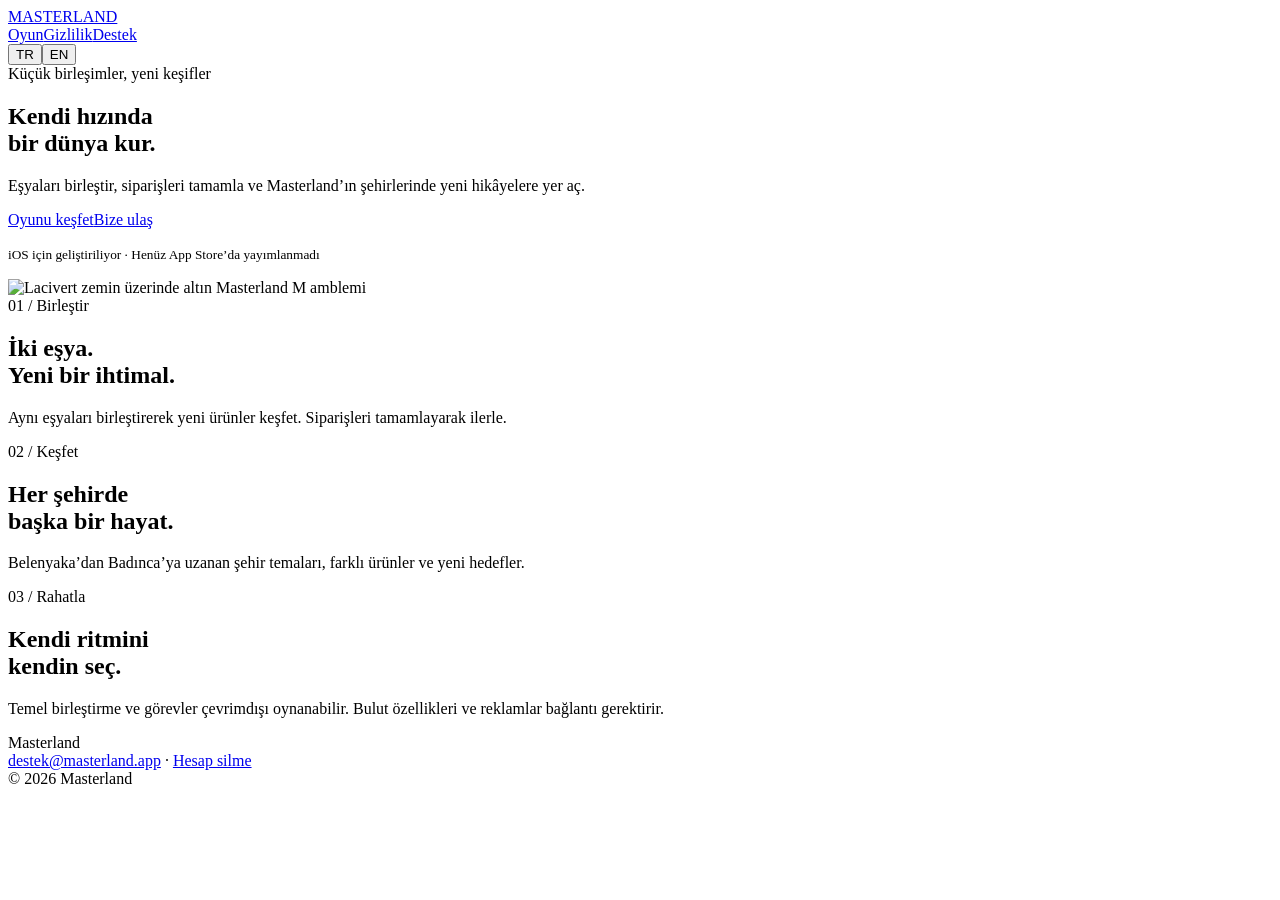
==== public/index.html @ bc36e91a "Rename second city to Badinca across public references" ====
<!doctype html><html lang="tr"><head><meta charset="utf-8"><meta name="viewport" content="width=device-width,initial-scale=1"><title>Birleştir. Keşfet. · Masterland</title><meta name="description" content="Masterland: birleştir, siparişleri tamamla ve şehirleri keşfet. Destek ve gizlilik bilgileri."><link rel="icon" href="/assets/icon.png"><link rel="stylesheet" href="/style.css"></head><body><header><a class="brand" href="/"><img src="/assets/icon.png" alt="">MASTERLAND</a><nav aria-label="Ana menü"><a href="/"><span data-tr="Oyun" data-en="Game">Oyun</span></a><a href="/privacy/"><span data-tr="Gizlilik" data-en="Privacy">Gizlilik</span></a><a href="/support/"><span data-tr="Destek" data-en="Support">Destek</span></a><div class="languages" aria-label="Language"><button type="button" data-set-language="tr">TR</button><button type="button" data-set-language="en">EN</button></div></nav></header><main><div data-language="tr"><section class="hero"><div><div class="eyebrow">Küçük birleşimler, yeni keşifler</div><h1>Kendi hızında<br>bir dünya kur.</h1><p class="lead">Eşyaları birleştir, siparişleri tamamla ve Masterland’ın şehirlerinde yeni hikâyelere yer aç.</p><a class="button" href="#oyun">Oyunu keşfet</a><a href="/support/">Bize ulaş</a><p><small>iOS için geliştiriliyor · Henüz App Store’da yayımlanmadı</small></p></div><img src="/assets/icon.png" alt="Lacivert zemin üzerinde altın Masterland M amblemi"></section><section id="oyun" class="features line"><div><span class="eyebrow">01 / Birleştir</span><h2>İki eşya.<br>Yeni bir ihtimal.</h2><p>Aynı eşyaları birleştirerek yeni ürünler keşfet. Siparişleri tamamlayarak ilerle.</p></div><div><span class="eyebrow">02 / Keşfet</span><h2>Her şehirde<br>başka bir hayat.</h2><p>Belenyaka’dan Badınca’ya uzanan şehir temaları, farklı ürünler ve yeni hedefler.</p></div><div><span class="eyebrow">03 / Rahatla</span><h2>Kendi ritmini<br>kendin seç.</h2><p>Temel birleştirme ve görevler çevrimdışı oynanabilir. Bulut özellikleri ve reklamlar bağlantı gerektirir.</p></div></section></div><div data-language="en" hidden><section class="hero"><div><div class="eyebrow">Small merges. New discoveries.</div><h1>A world at<br>your own pace.</h1><p class="lead">Merge matching items, complete orders and explore Masterland’s city-inspired worlds.</p><a class="button" href="/support/">Get in touch</a><p><small>In development for iOS · Not yet on the App Store</small></p></div><img src="/assets/icon.png" alt="Golden Masterland M emblem on navy blue"></section><section class="line"><h2>A little merge. A new discovery.</h2><p>From Meadowbrook to Baker’s Market, discover new items and goals. Core merging and tasks can be played offline. Cloud features and optional rewarded ads require an internet connection and depend on the installed version.</p></section></div></main><footer>Masterland<br><span data-language="tr"><a href="mailto:destek@masterland.app">destek@masterland.app</a></span><span data-language="en" hidden><a href="mailto:support@masterland.app">support@masterland.app</a></span> · <a href="/delete-account/"><span data-tr="Hesap silme" data-en="Delete account">Hesap silme</span></a><br>© 2026 Masterland</footer><script src="/language.js"></script></body></html>
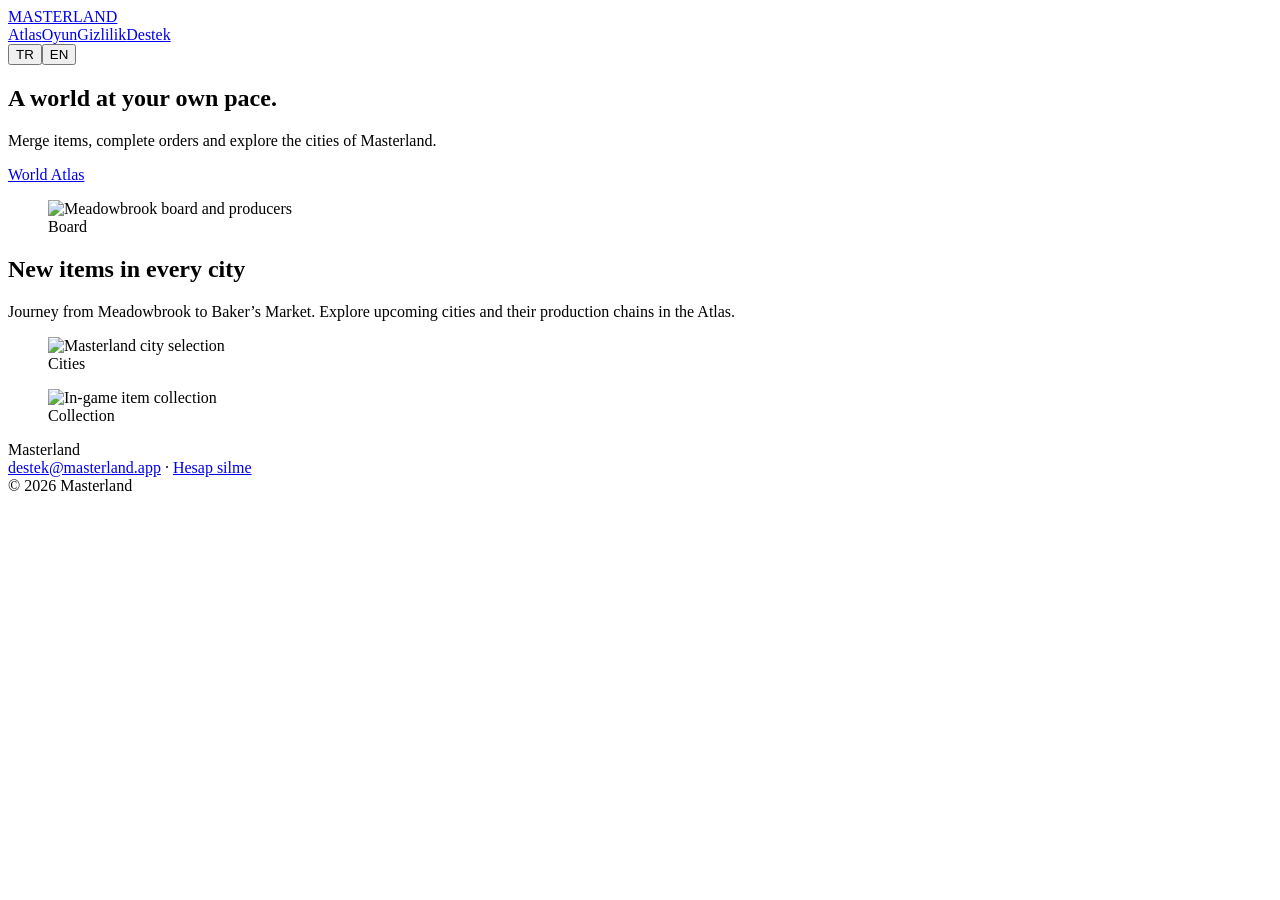
==== commit 6c1a5d49: "Refresh the bilingual website and Atlas with in-game assets" ====
--- a/public/index.html
+++ b/public/index.html
@@ -1 +1,32 @@
-<!doctype html><html lang="tr"><head><meta charset="utf-8"><meta name="viewport" content="width=device-width,initial-scale=1"><title>Birleştir. Keşfet. · Masterland</title><meta name="description" content="Masterland: birleştir, siparişleri tamamla ve şehirleri keşfet. Destek ve gizlilik bilgileri."><link rel="icon" href="/assets/icon.png"><link rel="stylesheet" href="/style.css"></head><body><header><a class="brand" href="/"><img src="/assets/icon.png" alt="">MASTERLAND</a><nav aria-label="Ana menü"><a href="/"><span data-tr="Oyun" data-en="Game">Oyun</span></a><a href="/privacy/"><span data-tr="Gizlilik" data-en="Privacy">Gizlilik</span></a><a href="/support/"><span data-tr="Destek" data-en="Support">Destek</span></a><div class="languages" aria-label="Language"><button type="button" data-set-language="tr">TR</button><button type="button" data-set-language="en">EN</button></div></nav></header><main><div data-language="tr"><section class="hero"><div><div class="eyebrow">Küçük birleşimler, yeni keşifler</div><h1>Kendi hızında<br>bir dünya kur.</h1><p class="lead">Eşyaları birleştir, siparişleri tamamla ve Masterland’ın şehirlerinde yeni hikâyelere yer aç.</p><a class="button" href="#oyun">Oyunu keşfet</a><a href="/support/">Bize ulaş</a><p><small>iOS için geliştiriliyor · Henüz App Store’da yayımlanmadı</small></p></div><img src="/assets/icon.png" alt="Lacivert zemin üzerinde altın Masterland M amblemi"></section><section id="oyun" class="features line"><div><span class="eyebrow">01 / Birleştir</span><h2>İki eşya.<br>Yeni bir ihtimal.</h2><p>Aynı eşyaları birleştirerek yeni ürünler keşfet. Siparişleri tamamlayarak ilerle.</p></div><div><span class="eyebrow">02 / Keşfet</span><h2>Her şehirde<br>başka bir hayat.</h2><p>Belenyaka’dan Badınca’ya uzanan şehir temaları, farklı ürünler ve yeni hedefler.</p></div><div><span class="eyebrow">03 / Rahatla</span><h2>Kendi ritmini<br>kendin seç.</h2><p>Temel birleştirme ve görevler çevrimdışı oynanabilir. Bulut özellikleri ve reklamlar bağlantı gerektirir.</p></div></section></div><div data-language="en" hidden><section class="hero"><div><div class="eyebrow">Small merges. New discoveries.</div><h1>A world at<br>your own pace.</h1><p class="lead">Merge matching items, complete orders and explore Masterland’s city-inspired worlds.</p><a class="button" href="/support/">Get in touch</a><p><small>In development for iOS · Not yet on the App Store</small></p></div><img src="/assets/icon.png" alt="Golden Masterland M emblem on navy blue"></section><section class="line"><h2>A little merge. A new discovery.</h2><p>From Meadowbrook to Baker’s Market, discover new items and goals. Core merging and tasks can be played offline. Cloud features and optional rewarded ads require an internet connection and depend on the installed version.</p></section></div></main><footer>Masterland<br><span data-language="tr"><a href="mailto:destek@masterland.app">destek@masterland.app</a></span><span data-language="en" hidden><a href="mailto:support@masterland.app">support@masterland.app</a></span> · <a href="/delete-account/"><span data-tr="Hesap silme" data-en="Delete account">Hesap silme</span></a><br>© 2026 Masterland</footer><script src="/language.js"></script></body></html>+<!doctype html><html lang="tr"><head><meta charset="utf-8"><meta name="viewport" content="width=device-width,initial-scale=1"><title>Birleştir. Keşfet. · Masterland</title><meta name="description" content="Masterland: birleştir, siparişleri tamamla ve şehirleri keşfet. Destek ve gizlilik bilgileri."><link rel="icon" href="/assets/icon.png"><link rel="stylesheet" href="/style.css"><link rel="stylesheet" href="/home.css"></head><body><header><a class="brand" href="/"><img src="/assets/icon.png" alt="">MASTERLAND</a><nav aria-label="Main navigation"><a href="/atlas/" data-tr="Atlas" data-en="Atlas">Atlas</a><a href="/"><span data-tr="Oyun" data-en="Game">Oyun</span></a><a href="/privacy/"><span data-tr="Gizlilik" data-en="Privacy">Gizlilik</span></a><a href="/support/"><span data-tr="Destek" data-en="Support">Destek</span></a><div class="languages" aria-label="Language"><button type="button" data-set-language="tr">TR</button><button type="button" data-set-language="en">EN</button></div></nav></header><main class="home">
+  <div data-language="tr" hidden>
+    <section class="home-hero">
+      <div class="home-intro">
+        <h1>Kendi hızında bir dünya kur.</h1>
+        <p class="lead">Ürünleri birleştir, siparişleri tamamla ve Masterland’ın şehirlerini keşfet.</p>
+        <a class="button" href="/atlas/">Şehir Atlası</a>
+      </div>
+      <figure class="home-board"><img src="/assets/game/tr-01-board.webp" width="618" height="1338" alt="Belenyaka oyun tahtası ve üreticileri" loading="lazy"><figcaption>Tahta</figcaption></figure>
+    </section>
+    <section class="home-gallery line">
+      <div><h2>Her şehirde yeni ürünler</h2><p>Belenyaka’dan Badınca’ya ilerle. Yeni şehirlerin üretim zincirlerine Atlas’ta göz at.</p></div>
+      <figure><img src="/assets/game/tr-02-cities.webp" width="618" height="1338" alt="Masterland şehir seçimi" loading="lazy"><figcaption>Şehirler</figcaption></figure>
+      <figure><img src="/assets/game/tr-03-collection.webp" width="618" height="1338" alt="Oyun içi ürün koleksiyonu" loading="lazy"><figcaption>Koleksiyon</figcaption></figure>
+    </section>
+  </div>
+  <div data-language="en">
+    <section class="home-hero">
+      <div class="home-intro">
+        <h1>A world at your own pace.</h1>
+        <p class="lead">Merge items, complete orders and explore the cities of Masterland.</p>
+        <a class="button" href="/atlas/">World Atlas</a>
+      </div>
+      <figure class="home-board"><img src="/assets/game/en-01-board.webp" width="618" height="1338" alt="Meadowbrook board and producers" fetchpriority="high"><figcaption>Board</figcaption></figure>
+    </section>
+    <section class="home-gallery line">
+      <div><h2>New items in every city</h2><p>Journey from Meadowbrook to Baker’s Market. Explore upcoming cities and their production chains in the Atlas.</p></div>
+      <figure><img src="/assets/game/en-02-cities.webp" width="618" height="1338" alt="Masterland city selection" loading="lazy"><figcaption>Cities</figcaption></figure>
+      <figure><img src="/assets/game/en-03-collection.webp" width="618" height="1338" alt="In-game item collection" loading="lazy"><figcaption>Collection</figcaption></figure>
+    </section>
+  </div>
+</main><footer>Masterland<br><span data-language="tr"><a href="mailto:destek@masterland.app">destek@masterland.app</a></span><span data-language="en" hidden><a href="mailto:support@masterland.app">support@masterland.app</a></span> · <a href="/delete-account/"><span data-tr="Hesap silme" data-en="Delete account">Hesap silme</span></a><br>© 2026 Masterland</footer><script src="/language.js"></script></body></html>
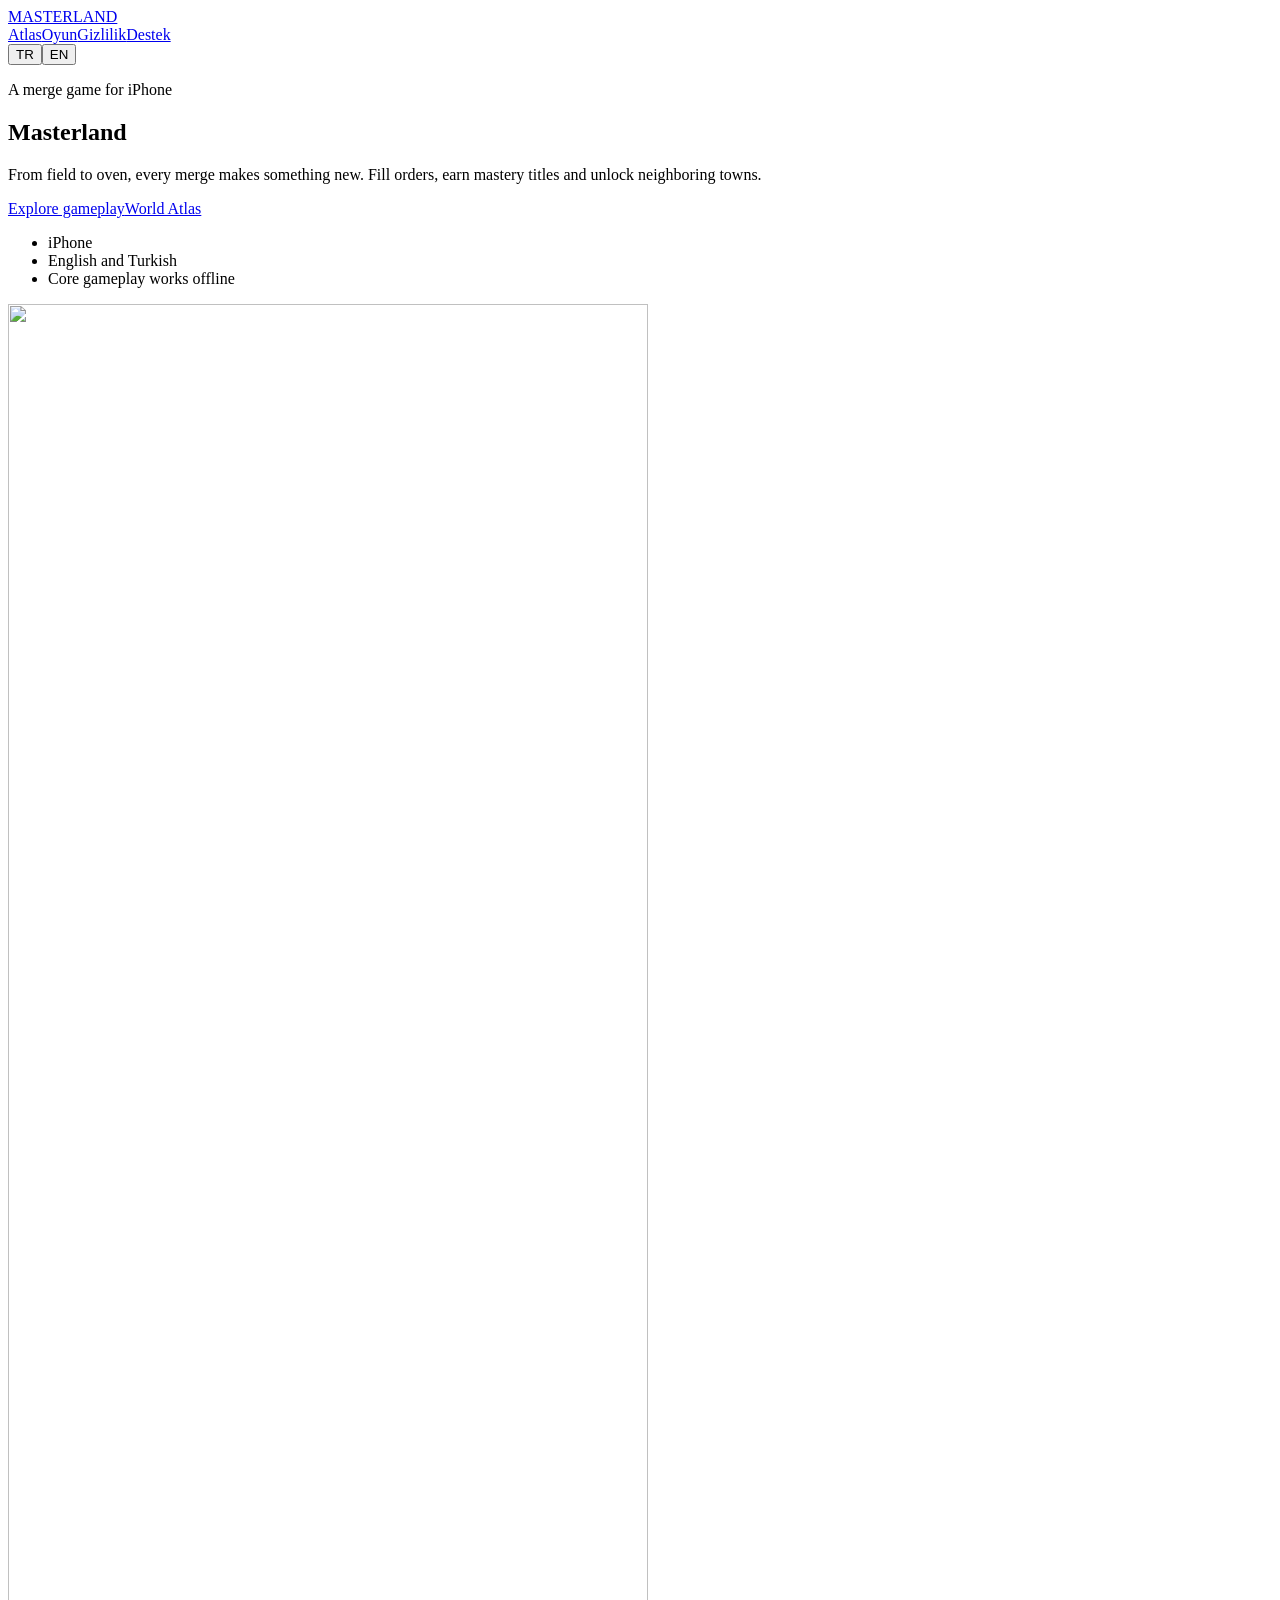
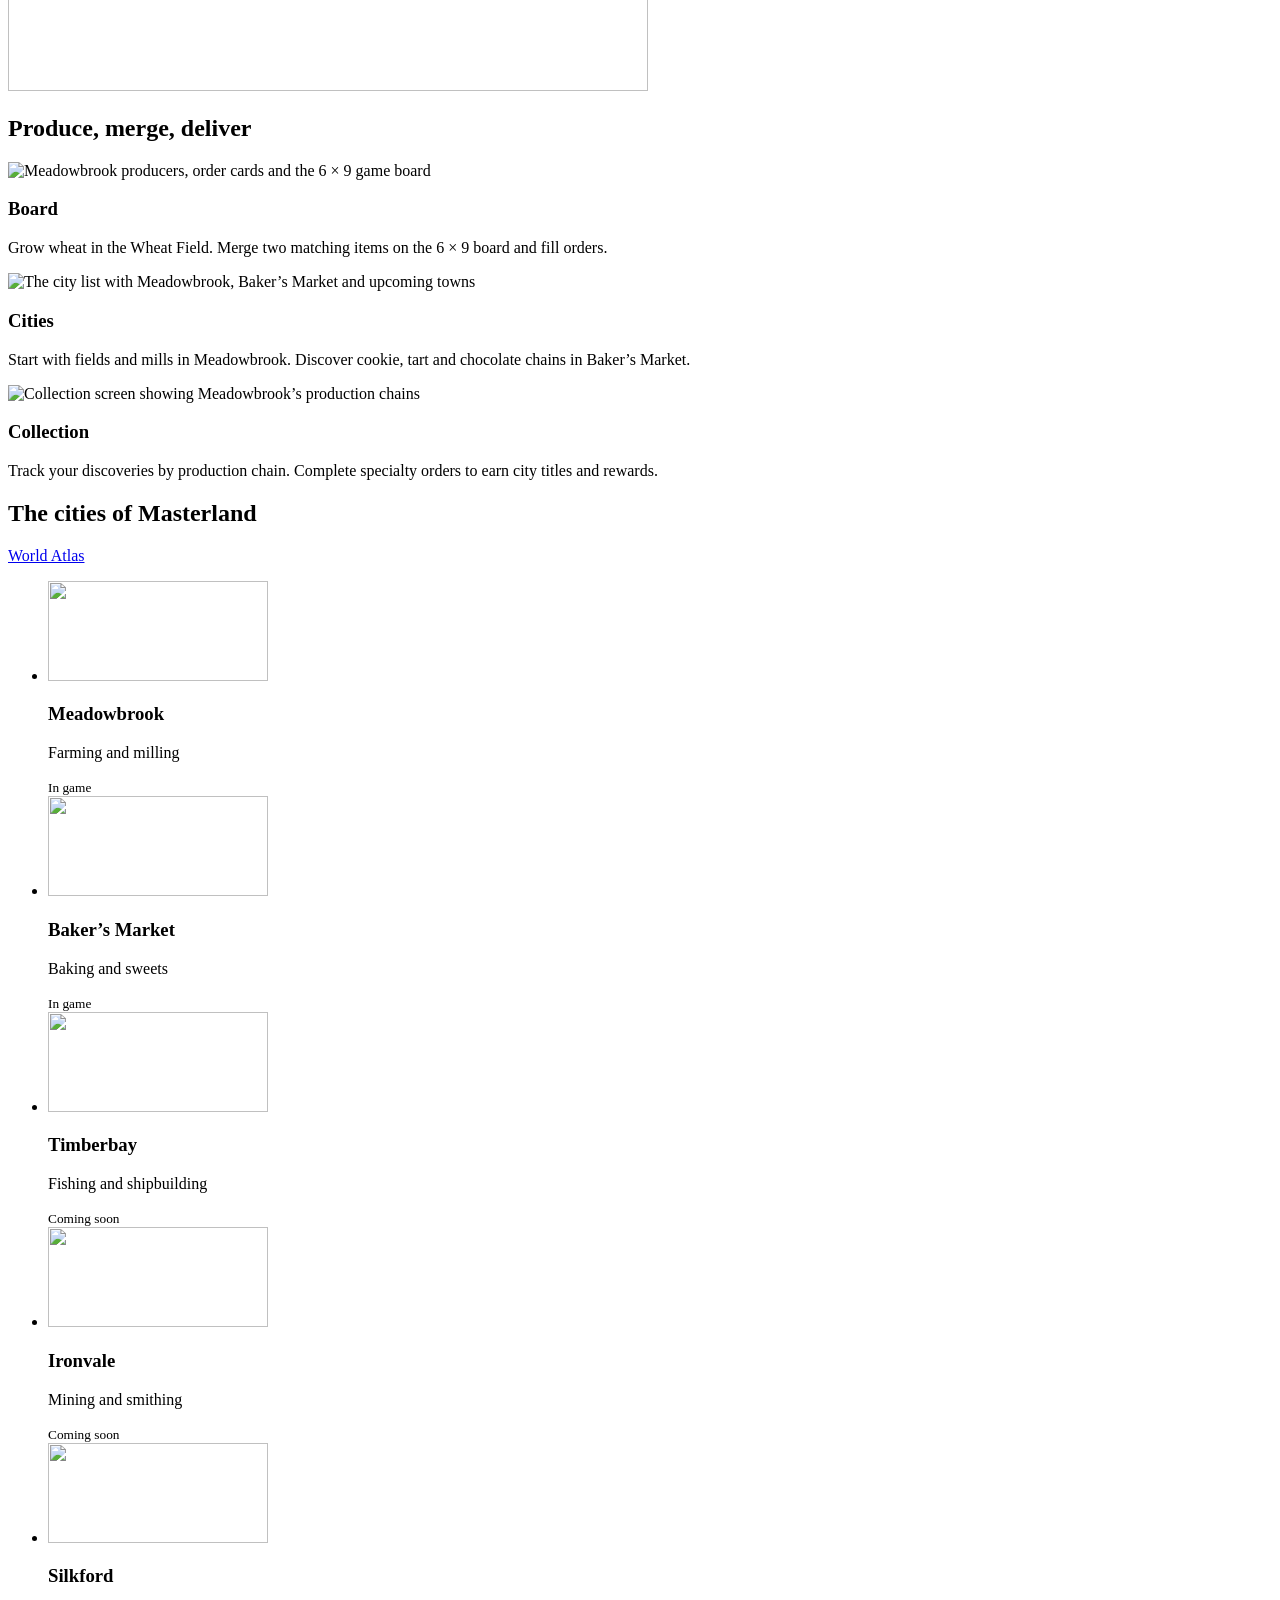
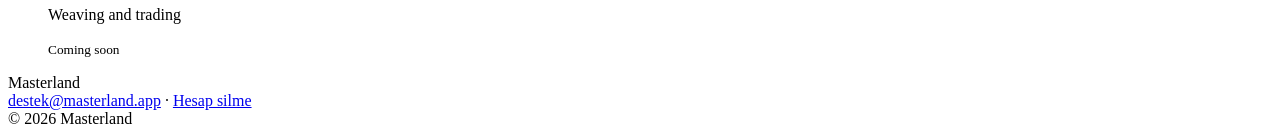
==== commit 08cb2b3c: "Build a splash-led Masterland homepage and standardize favicons" ====
--- a/public/index.html
+++ b/public/index.html
@@ -1,32 +1,81 @@
-<!doctype html><html lang="tr"><head><meta charset="utf-8"><meta name="viewport" content="width=device-width,initial-scale=1"><title>Birleştir. Keşfet. · Masterland</title><meta name="description" content="Masterland: birleştir, siparişleri tamamla ve şehirleri keşfet. Destek ve gizlilik bilgileri."><link rel="icon" href="/assets/icon.png"><link rel="stylesheet" href="/style.css"><link rel="stylesheet" href="/home.css"></head><body><header><a class="brand" href="/"><img src="/assets/icon.png" alt="">MASTERLAND</a><nav aria-label="Main navigation"><a href="/atlas/" data-tr="Atlas" data-en="Atlas">Atlas</a><a href="/"><span data-tr="Oyun" data-en="Game">Oyun</span></a><a href="/privacy/"><span data-tr="Gizlilik" data-en="Privacy">Gizlilik</span></a><a href="/support/"><span data-tr="Destek" data-en="Support">Destek</span></a><div class="languages" aria-label="Language"><button type="button" data-set-language="tr">TR</button><button type="button" data-set-language="en">EN</button></div></nav></header><main class="home">
+<!doctype html><html lang="tr"><head><meta charset="utf-8"><meta name="viewport" content="width=device-width,initial-scale=1"><title data-tr="Masterland · Birleştirme oyunu" data-en="Masterland · Merge Game">Masterland · Merge Game</title><meta name="description" content="Masterland: birleştir, siparişleri tamamla ve şehirleri keşfet. Destek ve gizlilik bilgileri."><link rel="stylesheet" href="/style.css"><link rel="stylesheet" href="/home.css?v=20261119-splash"><link rel="icon" type="image/png" sizes="32x32" href="/assets/favicon.png"><link rel="apple-touch-icon" sizes="180x180" href="/assets/apple-touch-icon.png">
+</head><body class="game-page"><header><a class="brand" href="/"><img src="/assets/icon.png" alt="">MASTERLAND</a><nav aria-label="Main navigation"><a href="/atlas/" data-tr="Atlas" data-en="Atlas">Atlas</a><a href="/"><span data-tr="Oyun" data-en="Game">Oyun</span></a><a href="/privacy/"><span data-tr="Gizlilik" data-en="Privacy">Gizlilik</span></a><a href="/support/"><span data-tr="Destek" data-en="Support">Destek</span></a><div class="languages" aria-label="Language"><button type="button" data-set-language="tr">TR</button><button type="button" data-set-language="en">EN</button></div></nav></header><main class="home">
   <div data-language="tr" hidden>
     <section class="home-hero">
       <div class="home-intro">
-        <h1>Kendi hızında bir dünya kur.</h1>
-        <p class="lead">Ürünleri birleştir, siparişleri tamamla ve Masterland’ın şehirlerini keşfet.</p>
-        <a class="button" href="/atlas/">Şehir Atlası</a>
+        <p class="home-kicker">iPhone için birleştirme oyunu</p>
+        <h1>Masterland</h1>
+        <p class="home-lead">Tarladan fırına, her birleşim yeni bir ürün. Siparişleri tamamla, ustalaş ve komşu şehirlerin kapısını aç.</p>
+        <div class="home-actions"><a class="home-primary" href="#gameplay-tr">Oynanışı keşfet</a><a class="home-secondary" href="/atlas/">Şehir Atlası</a></div>
+        <ul class="home-facts"><li>iPhone</li><li>Türkçe ve İngilizce</li><li>Temel oynanış çevrimdışı</li></ul>
       </div>
-      <figure class="home-board"><img src="/assets/game/tr-01-board.webp" width="618" height="1338" alt="Belenyaka oyun tahtası ve üreticileri" loading="lazy"><figcaption>Tahta</figcaption></figure>
+      <img class="home-splash" src="/assets/game/launch.webp" width="640" height="1387" alt="">
     </section>
-    <section class="home-gallery line">
-      <div><h2>Her şehirde yeni ürünler</h2><p>Belenyaka’dan Badınca’ya ilerle. Yeni şehirlerin üretim zincirlerine Atlas’ta göz at.</p></div>
-      <figure><img src="/assets/game/tr-02-cities.webp" width="618" height="1338" alt="Masterland şehir seçimi" loading="lazy"><figcaption>Şehirler</figcaption></figure>
-      <figure><img src="/assets/game/tr-03-collection.webp" width="618" height="1338" alt="Oyun içi ürün koleksiyonu" loading="lazy"><figcaption>Koleksiyon</figcaption></figure>
+    <section class="home-section" id="gameplay-tr">
+      <h2>Üret, birleştir, teslim et</h2>
+      <div class="home-screens">
+        <article>
+          <img src="/assets/game/tr-01-board.webp" width="618" height="1338" alt="Belenyaka’nın üreticileri, sipariş ilanları ve 6 × 9 oyun tahtası" loading="lazy" decoding="async">
+          <div class="home-screen-copy"><h3>Tahta</h3><p>Buğday Tarlası’ndan başak üret. 6 × 9 tahtada iki aynı ürünü birleştir, sipariş ilanlarını tamamla.</p></div>
+        </article>
+        <article>
+          <img src="/assets/game/tr-02-cities.webp" width="618" height="1338" alt="Belenyaka, Badınca ve yakında eklenecek şehirlerin listesi" loading="lazy" decoding="async">
+          <div class="home-screen-copy"><h3>Şehirler</h3><p>Belenyaka’da tarla ve değirmenle başla. Badınca’da kurabiye, tart ve çikolata zincirlerini keşfet.</p></div>
+        </article>
+        <article>
+          <img src="/assets/game/tr-03-collection.webp" width="618" height="1338" alt="Belenyaka’nın üretim zincirlerini gösteren koleksiyon ekranı" loading="lazy" decoding="async">
+          <div class="home-screen-copy"><h3>Koleksiyon</h3><p>Keşfettiğin ürünleri zincirlerine göre takip et. Şehirdeki uzmanlık siparişleriyle unvanlar ve ödüller kazan.</p></div>
+        </article>
+      </div>
+    </section>
+    <section class="home-section home-cities">
+      <div class="home-section-heading"><h2>Masterland’ın şehirleri</h2><a href="/atlas/">Şehir Atlası</a></div>
+      <ul>
+        <li><img src="/assets/game/city1.webp" width="220" height="100" alt="" loading="lazy" decoding="async"><div><h3>Belenyaka</h3><p>Tarla ve değirmen</p><small>Oyunda</small></div></li>
+        <li><img src="/assets/game/city2.webp" width="220" height="100" alt="" loading="lazy" decoding="async"><div><h3>Badınca</h3><p>Pastacılık ve şekerleme</p><small>Oyunda</small></div></li>
+        <li><img src="/assets/game/city3.webp" width="220" height="100" alt="" loading="lazy" decoding="async"><div><h3>Yalıkoru</h3><p>Balıkçılık ve tersane</p><small>Yakında</small></div></li>
+        <li><img src="/assets/game/city4.webp" width="220" height="100" alt="" loading="lazy" decoding="async"><div><h3>Demirdere</h3><p>Madencilik ve demircilik</p><small>Yakında</small></div></li>
+        <li><img src="/assets/game/city5.webp" width="220" height="100" alt="" loading="lazy" decoding="async"><div><h3>İpekyolu</h3><p>Dokuma ve ticaret</p><small>Yakında</small></div></li>
+      </ul>
     </section>
   </div>
   <div data-language="en">
     <section class="home-hero">
       <div class="home-intro">
-        <h1>A world at your own pace.</h1>
-        <p class="lead">Merge items, complete orders and explore the cities of Masterland.</p>
-        <a class="button" href="/atlas/">World Atlas</a>
+        <p class="home-kicker">A merge game for iPhone</p>
+        <h1>Masterland</h1>
+        <p class="home-lead">From field to oven, every merge makes something new. Fill orders, earn mastery titles and unlock neighboring towns.</p>
+        <div class="home-actions"><a class="home-primary" href="#gameplay-en">Explore gameplay</a><a class="home-secondary" href="/atlas/">World Atlas</a></div>
+        <ul class="home-facts"><li>iPhone</li><li>English and Turkish</li><li>Core gameplay works offline</li></ul>
       </div>
-      <figure class="home-board"><img src="/assets/game/en-01-board.webp" width="618" height="1338" alt="Meadowbrook board and producers" fetchpriority="high"><figcaption>Board</figcaption></figure>
+      <img class="home-splash" src="/assets/game/launch.webp" width="640" height="1387" alt="" fetchpriority="high">
     </section>
-    <section class="home-gallery line">
-      <div><h2>New items in every city</h2><p>Journey from Meadowbrook to Baker’s Market. Explore upcoming cities and their production chains in the Atlas.</p></div>
-      <figure><img src="/assets/game/en-02-cities.webp" width="618" height="1338" alt="Masterland city selection" loading="lazy"><figcaption>Cities</figcaption></figure>
-      <figure><img src="/assets/game/en-03-collection.webp" width="618" height="1338" alt="In-game item collection" loading="lazy"><figcaption>Collection</figcaption></figure>
+    <section class="home-section" id="gameplay-en">
+      <h2>Produce, merge, deliver</h2>
+      <div class="home-screens">
+        <article>
+          <img src="/assets/game/en-01-board.webp" width="618" height="1338" alt="Meadowbrook producers, order cards and the 6 × 9 game board" loading="lazy" decoding="async">
+          <div class="home-screen-copy"><h3>Board</h3><p>Grow wheat in the Wheat Field. Merge two matching items on the 6 × 9 board and fill orders.</p></div>
+        </article>
+        <article>
+          <img src="/assets/game/en-02-cities.webp" width="618" height="1338" alt="The city list with Meadowbrook, Baker’s Market and upcoming towns" loading="lazy" decoding="async">
+          <div class="home-screen-copy"><h3>Cities</h3><p>Start with fields and mills in Meadowbrook. Discover cookie, tart and chocolate chains in Baker’s Market.</p></div>
+        </article>
+        <article>
+          <img src="/assets/game/en-03-collection.webp" width="618" height="1338" alt="Collection screen showing Meadowbrook’s production chains" loading="lazy" decoding="async">
+          <div class="home-screen-copy"><h3>Collection</h3><p>Track your discoveries by production chain. Complete specialty orders to earn city titles and rewards.</p></div>
+        </article>
+      </div>
+    </section>
+    <section class="home-section home-cities">
+      <div class="home-section-heading"><h2>The cities of Masterland</h2><a href="/atlas/">World Atlas</a></div>
+      <ul>
+        <li><img src="/assets/game/city1.webp" width="220" height="100" alt="" loading="lazy" decoding="async"><div><h3>Meadowbrook</h3><p>Farming and milling</p><small>In game</small></div></li>
+        <li><img src="/assets/game/city2.webp" width="220" height="100" alt="" loading="lazy" decoding="async"><div><h3>Baker’s Market</h3><p>Baking and sweets</p><small>In game</small></div></li>
+        <li><img src="/assets/game/city3.webp" width="220" height="100" alt="" loading="lazy" decoding="async"><div><h3>Timberbay</h3><p>Fishing and shipbuilding</p><small>Coming soon</small></div></li>
+        <li><img src="/assets/game/city4.webp" width="220" height="100" alt="" loading="lazy" decoding="async"><div><h3>Ironvale</h3><p>Mining and smithing</p><small>Coming soon</small></div></li>
+        <li><img src="/assets/game/city5.webp" width="220" height="100" alt="" loading="lazy" decoding="async"><div><h3>Silkford</h3><p>Weaving and trading</p><small>Coming soon</small></div></li>
+      </ul>
     </section>
   </div>
-</main><footer>Masterland<br><span data-language="tr"><a href="mailto:destek@masterland.app">destek@masterland.app</a></span><span data-language="en" hidden><a href="mailto:support@masterland.app">support@masterland.app</a></span> · <a href="/delete-account/"><span data-tr="Hesap silme" data-en="Delete account">Hesap silme</span></a><br>© 2026 Masterland</footer><script src="/language.js"></script></body></html>+</main><footer>Masterland<br><span data-language="tr"><a href="mailto:destek@masterland.app">destek@masterland.app</a></span><span data-language="en" hidden><a href="mailto:support@masterland.app">support@masterland.app</a></span> · <a href="/delete-account/"><span data-tr="Hesap silme" data-en="Delete account">Hesap silme</span></a><br>© 2026 Masterland</footer><script src="/language.js?v=20261119"></script></body></html>
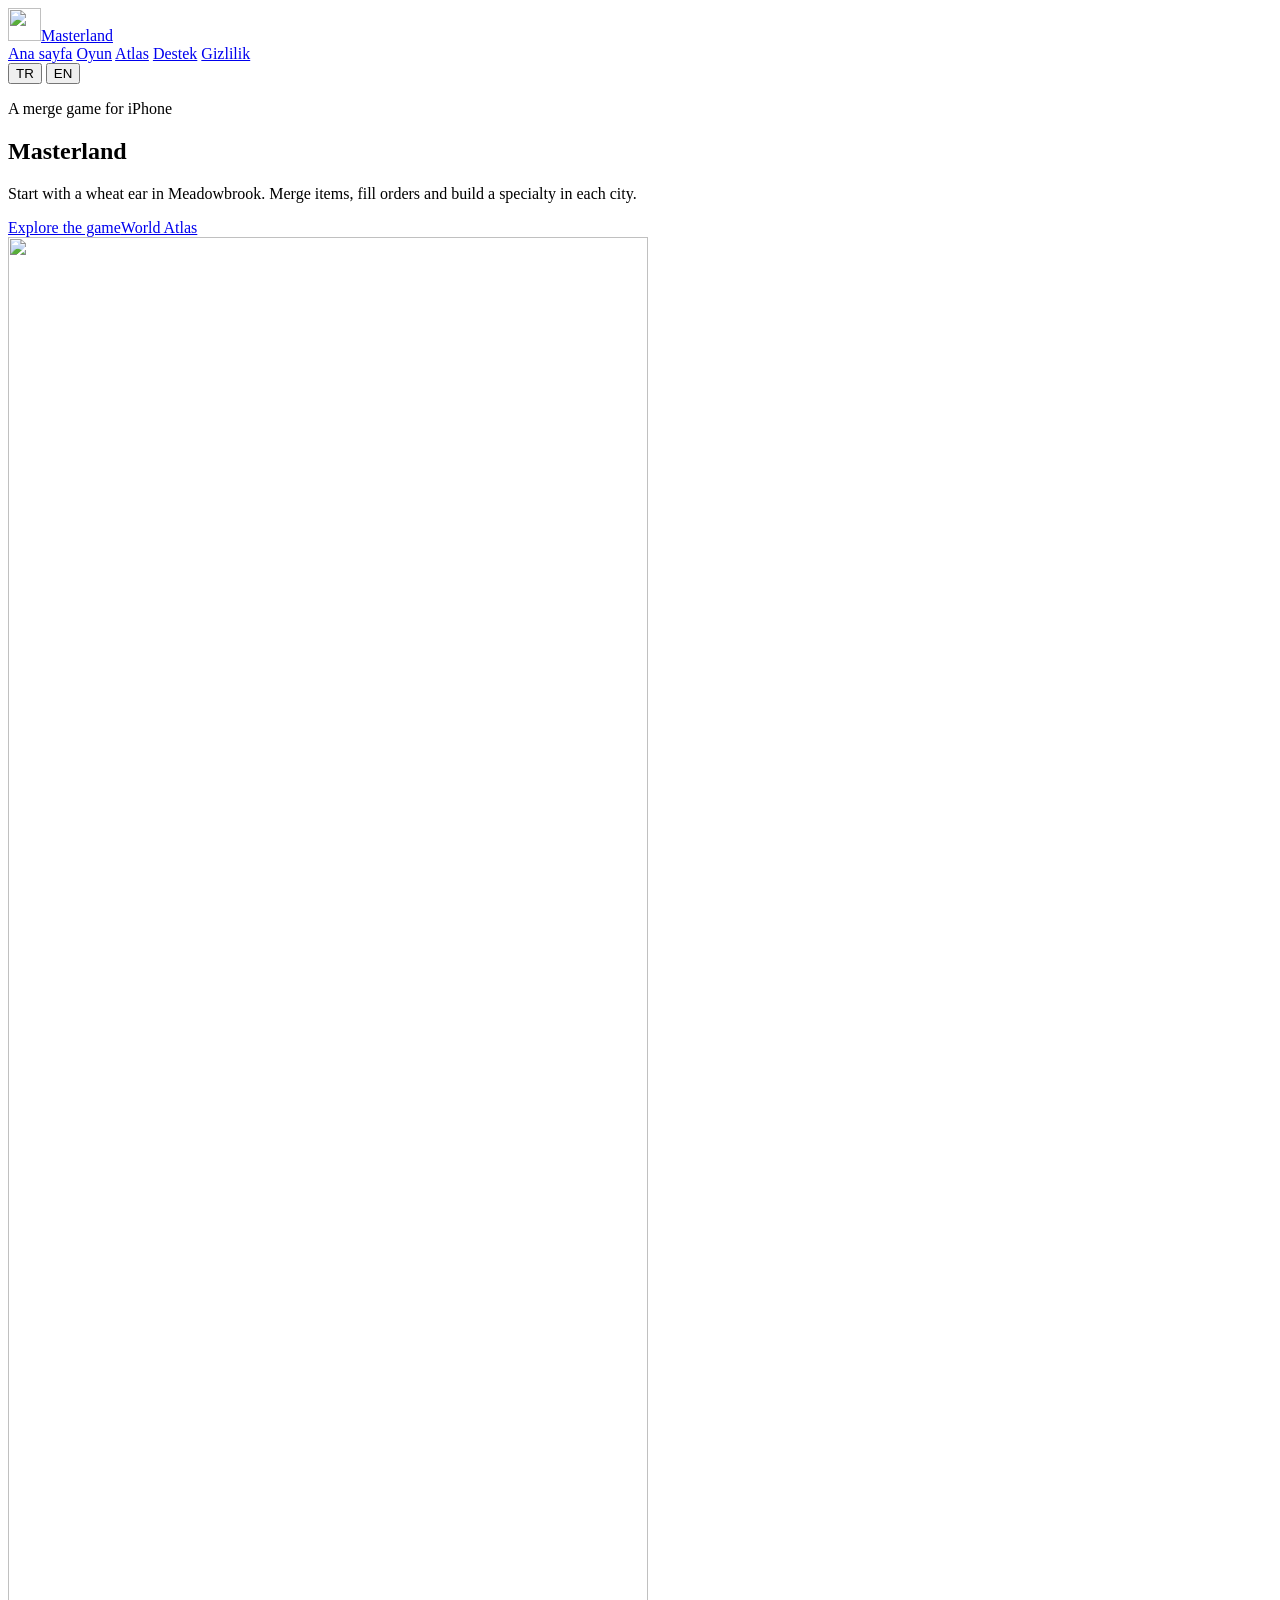
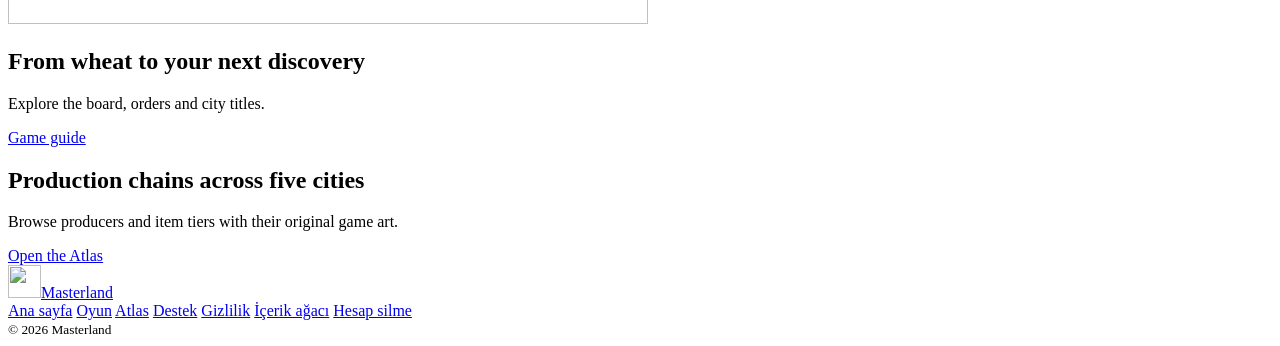
==== commit 60f34787: "Unify site navigation and publish the bilingual game guide" ====
--- a/public/index.html
+++ b/public/index.html
@@ -1,81 +1,62 @@
-<!doctype html><html lang="tr"><head><meta charset="utf-8"><meta name="viewport" content="width=device-width,initial-scale=1"><title data-tr="Masterland · Birleştirme oyunu" data-en="Masterland · Merge Game">Masterland · Merge Game</title><meta name="description" content="Masterland: birleştir, siparişleri tamamla ve şehirleri keşfet. Destek ve gizlilik bilgileri."><link rel="stylesheet" href="/style.css"><link rel="stylesheet" href="/home.css?v=20261119-splash"><link rel="icon" type="image/png" sizes="32x32" href="/assets/favicon.png"><link rel="apple-touch-icon" sizes="180x180" href="/assets/apple-touch-icon.png">
-</head><body class="game-page"><header><a class="brand" href="/"><img src="/assets/icon.png" alt="">MASTERLAND</a><nav aria-label="Main navigation"><a href="/atlas/" data-tr="Atlas" data-en="Atlas">Atlas</a><a href="/"><span data-tr="Oyun" data-en="Game">Oyun</span></a><a href="/privacy/"><span data-tr="Gizlilik" data-en="Privacy">Gizlilik</span></a><a href="/support/"><span data-tr="Destek" data-en="Support">Destek</span></a><div class="languages" aria-label="Language"><button type="button" data-set-language="tr">TR</button><button type="button" data-set-language="en">EN</button></div></nav></header><main class="home">
-  <div data-language="tr" hidden>
-    <section class="home-hero">
-      <div class="home-intro">
-        <p class="home-kicker">iPhone için birleştirme oyunu</p>
-        <h1>Masterland</h1>
-        <p class="home-lead">Tarladan fırına, her birleşim yeni bir ürün. Siparişleri tamamla, ustalaş ve komşu şehirlerin kapısını aç.</p>
-        <div class="home-actions"><a class="home-primary" href="#gameplay-tr">Oynanışı keşfet</a><a class="home-secondary" href="/atlas/">Şehir Atlası</a></div>
-        <ul class="home-facts"><li>iPhone</li><li>Türkçe ve İngilizce</li><li>Temel oynanış çevrimdışı</li></ul>
-      </div>
-      <img class="home-splash" src="/assets/game/launch.webp" width="640" height="1387" alt="">
-    </section>
-    <section class="home-section" id="gameplay-tr">
-      <h2>Üret, birleştir, teslim et</h2>
-      <div class="home-screens">
-        <article>
-          <img src="/assets/game/tr-01-board.webp" width="618" height="1338" alt="Belenyaka’nın üreticileri, sipariş ilanları ve 6 × 9 oyun tahtası" loading="lazy" decoding="async">
-          <div class="home-screen-copy"><h3>Tahta</h3><p>Buğday Tarlası’ndan başak üret. 6 × 9 tahtada iki aynı ürünü birleştir, sipariş ilanlarını tamamla.</p></div>
-        </article>
-        <article>
-          <img src="/assets/game/tr-02-cities.webp" width="618" height="1338" alt="Belenyaka, Badınca ve yakında eklenecek şehirlerin listesi" loading="lazy" decoding="async">
-          <div class="home-screen-copy"><h3>Şehirler</h3><p>Belenyaka’da tarla ve değirmenle başla. Badınca’da kurabiye, tart ve çikolata zincirlerini keşfet.</p></div>
-        </article>
-        <article>
-          <img src="/assets/game/tr-03-collection.webp" width="618" height="1338" alt="Belenyaka’nın üretim zincirlerini gösteren koleksiyon ekranı" loading="lazy" decoding="async">
-          <div class="home-screen-copy"><h3>Koleksiyon</h3><p>Keşfettiğin ürünleri zincirlerine göre takip et. Şehirdeki uzmanlık siparişleriyle unvanlar ve ödüller kazan.</p></div>
-        </article>
-      </div>
-    </section>
-    <section class="home-section home-cities">
-      <div class="home-section-heading"><h2>Masterland’ın şehirleri</h2><a href="/atlas/">Şehir Atlası</a></div>
-      <ul>
-        <li><img src="/assets/game/city1.webp" width="220" height="100" alt="" loading="lazy" decoding="async"><div><h3>Belenyaka</h3><p>Tarla ve değirmen</p><small>Oyunda</small></div></li>
-        <li><img src="/assets/game/city2.webp" width="220" height="100" alt="" loading="lazy" decoding="async"><div><h3>Badınca</h3><p>Pastacılık ve şekerleme</p><small>Oyunda</small></div></li>
-        <li><img src="/assets/game/city3.webp" width="220" height="100" alt="" loading="lazy" decoding="async"><div><h3>Yalıkoru</h3><p>Balıkçılık ve tersane</p><small>Yakında</small></div></li>
-        <li><img src="/assets/game/city4.webp" width="220" height="100" alt="" loading="lazy" decoding="async"><div><h3>Demirdere</h3><p>Madencilik ve demircilik</p><small>Yakında</small></div></li>
-        <li><img src="/assets/game/city5.webp" width="220" height="100" alt="" loading="lazy" decoding="async"><div><h3>İpekyolu</h3><p>Dokuma ve ticaret</p><small>Yakında</small></div></li>
-      </ul>
-    </section>
-  </div>
-  <div data-language="en">
-    <section class="home-hero">
-      <div class="home-intro">
-        <p class="home-kicker">A merge game for iPhone</p>
-        <h1>Masterland</h1>
-        <p class="home-lead">From field to oven, every merge makes something new. Fill orders, earn mastery titles and unlock neighboring towns.</p>
-        <div class="home-actions"><a class="home-primary" href="#gameplay-en">Explore gameplay</a><a class="home-secondary" href="/atlas/">World Atlas</a></div>
-        <ul class="home-facts"><li>iPhone</li><li>English and Turkish</li><li>Core gameplay works offline</li></ul>
-      </div>
-      <img class="home-splash" src="/assets/game/launch.webp" width="640" height="1387" alt="" fetchpriority="high">
-    </section>
-    <section class="home-section" id="gameplay-en">
-      <h2>Produce, merge, deliver</h2>
-      <div class="home-screens">
-        <article>
-          <img src="/assets/game/en-01-board.webp" width="618" height="1338" alt="Meadowbrook producers, order cards and the 6 × 9 game board" loading="lazy" decoding="async">
-          <div class="home-screen-copy"><h3>Board</h3><p>Grow wheat in the Wheat Field. Merge two matching items on the 6 × 9 board and fill orders.</p></div>
-        </article>
-        <article>
-          <img src="/assets/game/en-02-cities.webp" width="618" height="1338" alt="The city list with Meadowbrook, Baker’s Market and upcoming towns" loading="lazy" decoding="async">
-          <div class="home-screen-copy"><h3>Cities</h3><p>Start with fields and mills in Meadowbrook. Discover cookie, tart and chocolate chains in Baker’s Market.</p></div>
-        </article>
-        <article>
-          <img src="/assets/game/en-03-collection.webp" width="618" height="1338" alt="Collection screen showing Meadowbrook’s production chains" loading="lazy" decoding="async">
-          <div class="home-screen-copy"><h3>Collection</h3><p>Track your discoveries by production chain. Complete specialty orders to earn city titles and rewards.</p></div>
-        </article>
-      </div>
-    </section>
-    <section class="home-section home-cities">
-      <div class="home-section-heading"><h2>The cities of Masterland</h2><a href="/atlas/">World Atlas</a></div>
-      <ul>
-        <li><img src="/assets/game/city1.webp" width="220" height="100" alt="" loading="lazy" decoding="async"><div><h3>Meadowbrook</h3><p>Farming and milling</p><small>In game</small></div></li>
-        <li><img src="/assets/game/city2.webp" width="220" height="100" alt="" loading="lazy" decoding="async"><div><h3>Baker’s Market</h3><p>Baking and sweets</p><small>In game</small></div></li>
-        <li><img src="/assets/game/city3.webp" width="220" height="100" alt="" loading="lazy" decoding="async"><div><h3>Timberbay</h3><p>Fishing and shipbuilding</p><small>Coming soon</small></div></li>
-        <li><img src="/assets/game/city4.webp" width="220" height="100" alt="" loading="lazy" decoding="async"><div><h3>Ironvale</h3><p>Mining and smithing</p><small>Coming soon</small></div></li>
-        <li><img src="/assets/game/city5.webp" width="220" height="100" alt="" loading="lazy" decoding="async"><div><h3>Silkford</h3><p>Weaving and trading</p><small>Coming soon</small></div></li>
-      </ul>
-    </section>
-  </div>
-</main><footer>Masterland<br><span data-language="tr"><a href="mailto:destek@masterland.app">destek@masterland.app</a></span><span data-language="en" hidden><a href="mailto:support@masterland.app">support@masterland.app</a></span> · <a href="/delete-account/"><span data-tr="Hesap silme" data-en="Delete account">Hesap silme</span></a><br>© 2026 Masterland</footer><script src="/language.js?v=20261119"></script></body></html>+<!doctype html><html lang="tr"><head><meta charset="utf-8"><meta name="viewport" content="width=device-width,initial-scale=1"><title data-tr="Masterland · Birleştirme oyunu" data-en="Masterland · Merge Game">Masterland · Merge Game</title><meta name="description" content="Masterland: birleştir, siparişleri tamamla ve şehirleri keşfet. Destek ve gizlilik bilgileri."><link rel="stylesheet" href="/style.css"><link rel="stylesheet" href="/home.css?v=20261119-game"><link rel="icon" type="image/png" sizes="32x32" href="/assets/favicon.png"><link rel="apple-touch-icon" sizes="180x180" href="/assets/apple-touch-icon.png">
+<link rel="stylesheet" href="/navigation.css?v=20261119"></head><body class="game-page"><!-- site:header -->
+<header class="site-header">
+<div class="site-header-inner">
+<a class="site-brand" href="/"><img src="/assets/icon.png" width="33" height="33" alt="">Masterland</a>
+<nav class="site-nav" aria-label="Main navigation"><a href="/" aria-current="page" data-tr="Ana sayfa" data-en="Home">Ana sayfa</a>
+<a href="/game/" data-tr="Oyun" data-en="Game">Oyun</a>
+<a href="/atlas/" data-tr="Atlas" data-en="Atlas">Atlas</a>
+<a href="/support/" data-tr="Destek" data-en="Support">Destek</a>
+<a href="/privacy/" data-tr="Gizlilik" data-en="Privacy">Gizlilik</a></nav>
+<div class="site-languages" role="group" aria-label="Dil / Language">
+<button type="button" data-set-language="tr" lang="tr" aria-label="Türkçe">TR</button>
+<button type="button" data-set-language="en" lang="en" aria-label="English">EN</button>
+</div>
+</div>
+</header>
+<!-- /site:header --><main class="home">
+<div data-language="tr" hidden>
+<section class="home-hero">
+<div class="home-intro">
+<p class="home-kicker">iPhone için birleştirme oyunu</p>
+<h1>Masterland</h1>
+<p class="home-lead">Belenyaka’da bir başakla başla. Ürünleri birleştir, siparişleri tamamla ve her şehirde kendi uzmanlığını geliştir.</p>
+<div class="home-actions"><a class="home-primary" href="/game/">Oyunu keşfet</a><a class="home-secondary" href="/atlas/">Şehir Atlası</a></div>
+</div>
+<img class="home-splash" src="/assets/game/launch.webp" width="640" height="1387" alt="">
+</section>
+<section class="home-section home-entry">
+<article><h2>Bir başaktan yeni bir ürüne</h2><p>Tahtayı, siparişleri ve şehir unvanlarını keşfet.</p><a href="/game/">Oyun rehberi</a></article>
+<article><h2>Beş şehrin üretim zincirleri</h2><p>Gerçek oyun ikonlarıyla üreticileri ve ürün basamaklarını incele.</p><a href="/atlas/">Atlas’ı aç</a></article>
+</section>
+</div>
+<div data-language="en">
+<section class="home-hero">
+<div class="home-intro">
+<p class="home-kicker">A merge game for iPhone</p>
+<h1>Masterland</h1>
+<p class="home-lead">Start with a wheat ear in Meadowbrook. Merge items, fill orders and build a specialty in each city.</p>
+<div class="home-actions"><a class="home-primary" href="/game/">Explore the game</a><a class="home-secondary" href="/atlas/">World Atlas</a></div>
+</div>
+<img class="home-splash" src="/assets/game/launch.webp" width="640" height="1387" alt="" fetchpriority="high">
+</section>
+<section class="home-section home-entry">
+<article><h2>From wheat to your next discovery</h2><p>Explore the board, orders and city titles.</p><a href="/game/">Game guide</a></article>
+<article><h2>Production chains across five cities</h2><p>Browse producers and item tiers with their original game art.</p><a href="/atlas/">Open the Atlas</a></article>
+</section>
+</div>
+</main><!-- site:footer -->
+<footer class="site-footer">
+<div class="site-footer-inner">
+<a class="site-brand" href="/"><img src="/assets/icon.png" width="33" height="33" alt="">Masterland</a>
+<nav class="site-footer-nav" aria-label="Footer navigation"><a href="/" aria-current="page" data-tr="Ana sayfa" data-en="Home">Ana sayfa</a>
+<a href="/game/" data-tr="Oyun" data-en="Game">Oyun</a>
+<a href="/atlas/" data-tr="Atlas" data-en="Atlas">Atlas</a>
+<a href="/support/" data-tr="Destek" data-en="Support">Destek</a>
+<a href="/privacy/" data-tr="Gizlilik" data-en="Privacy">Gizlilik</a>
+<a href="/atlas/tree/" data-tr="İçerik ağacı" data-en="Content tree">İçerik ağacı</a>
+<a href="/delete-account/" data-tr="Hesap silme" data-en="Delete account">Hesap silme</a></nav>
+<small>© 2026 Masterland</small>
+</div>
+</footer>
+<!-- /site:footer --><script src="/language.js?v=20261119"></script></body></html>
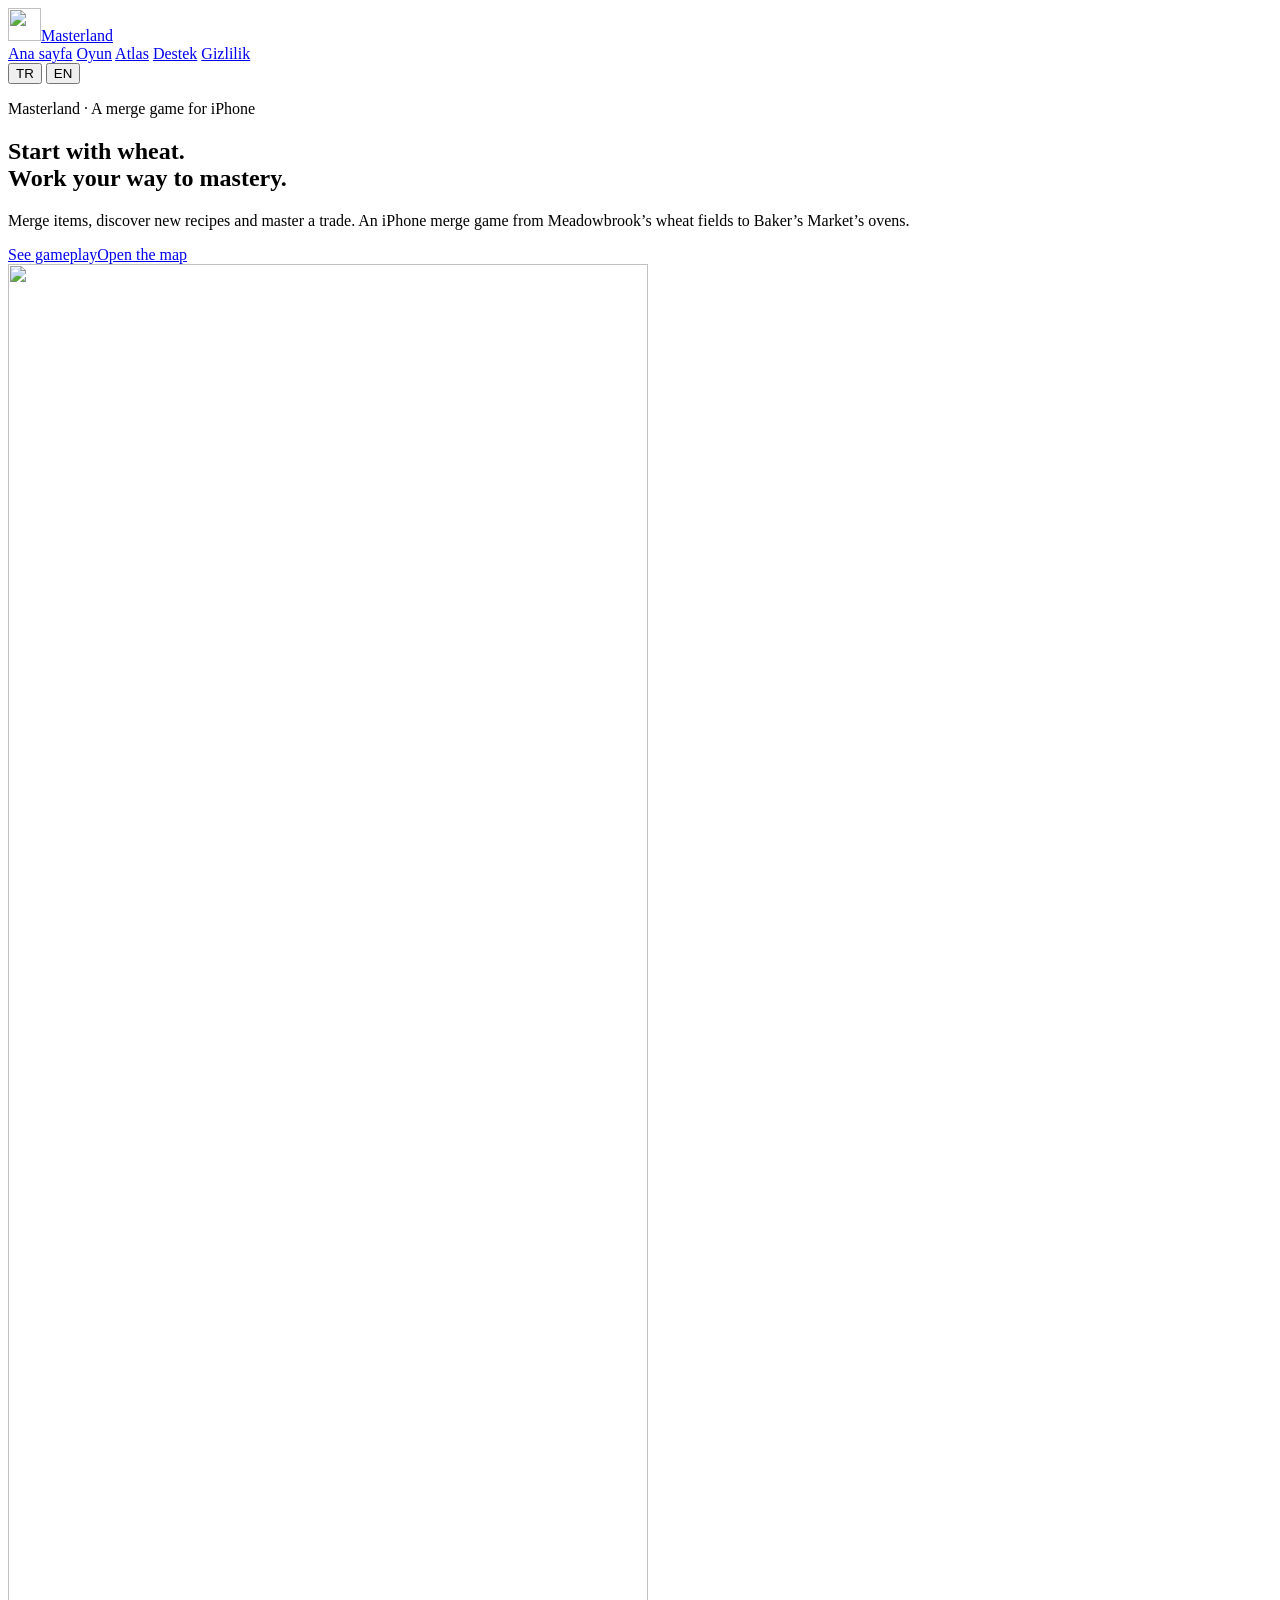
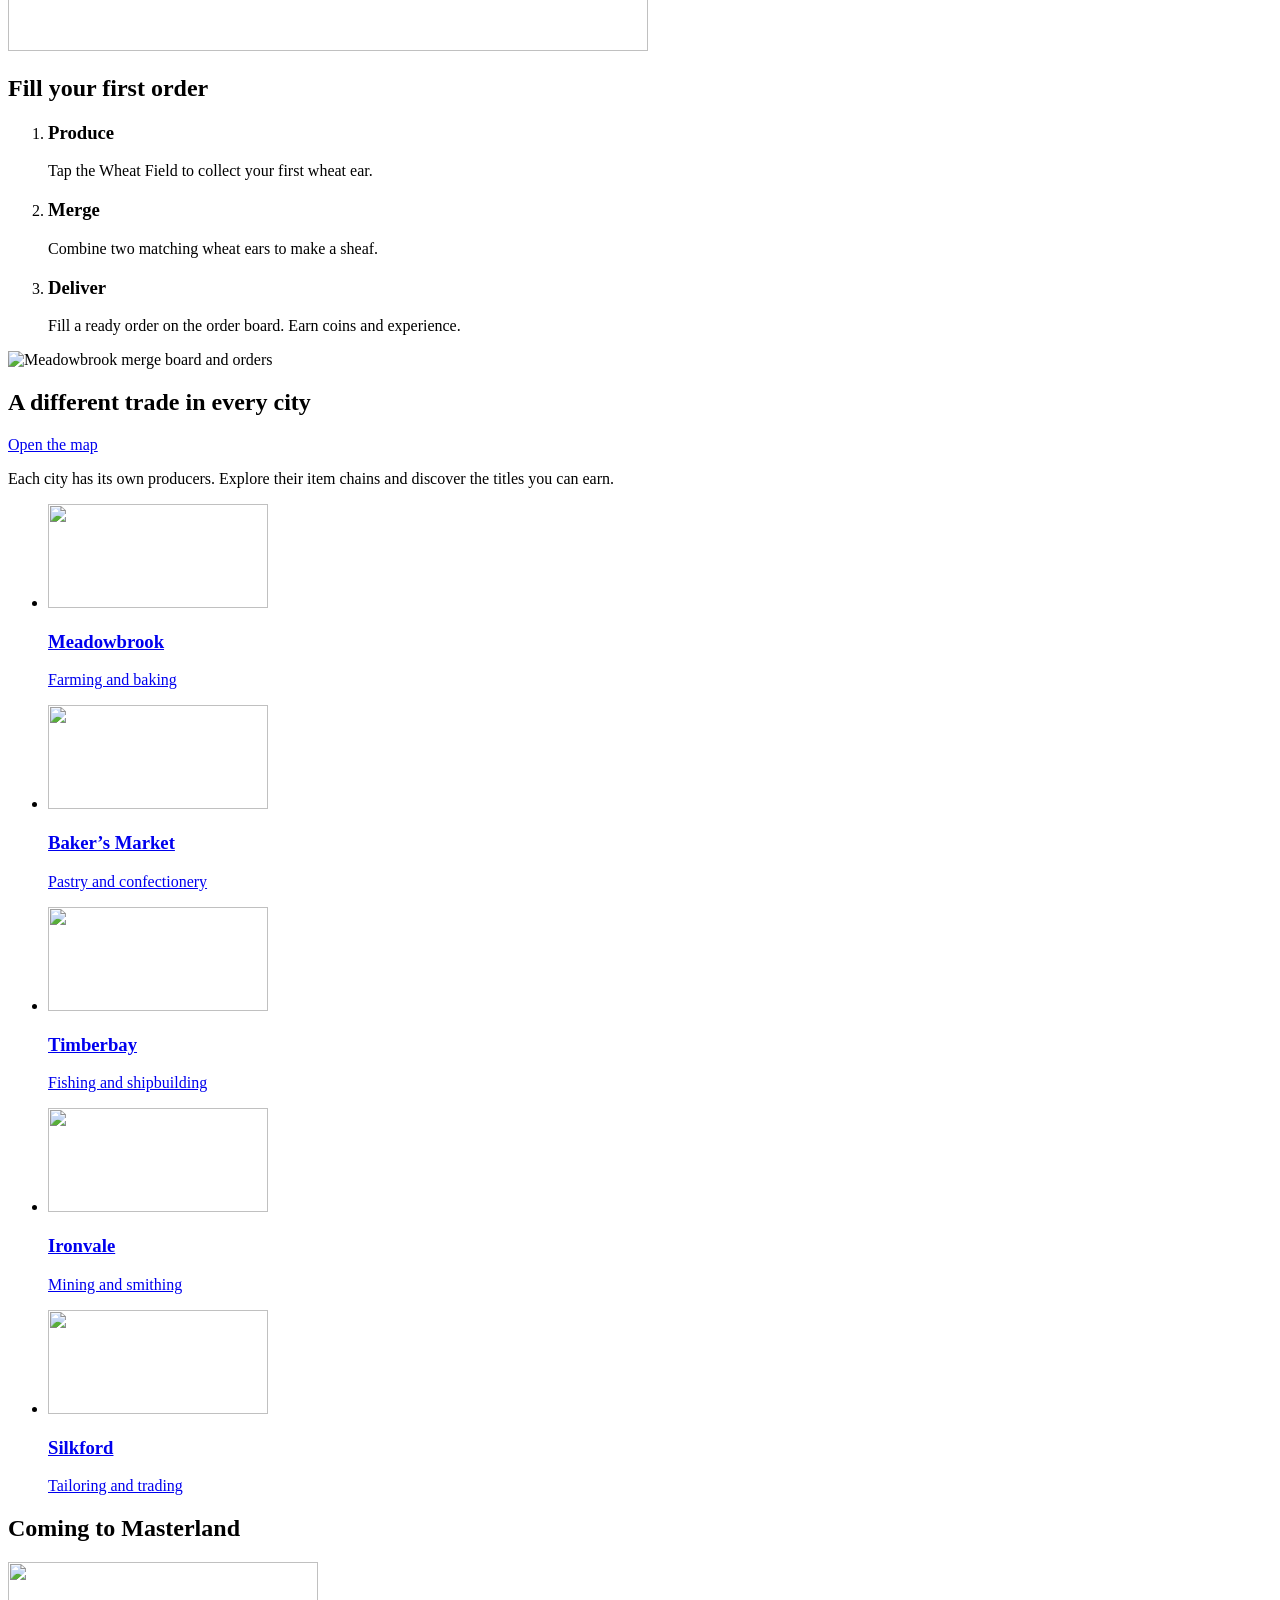
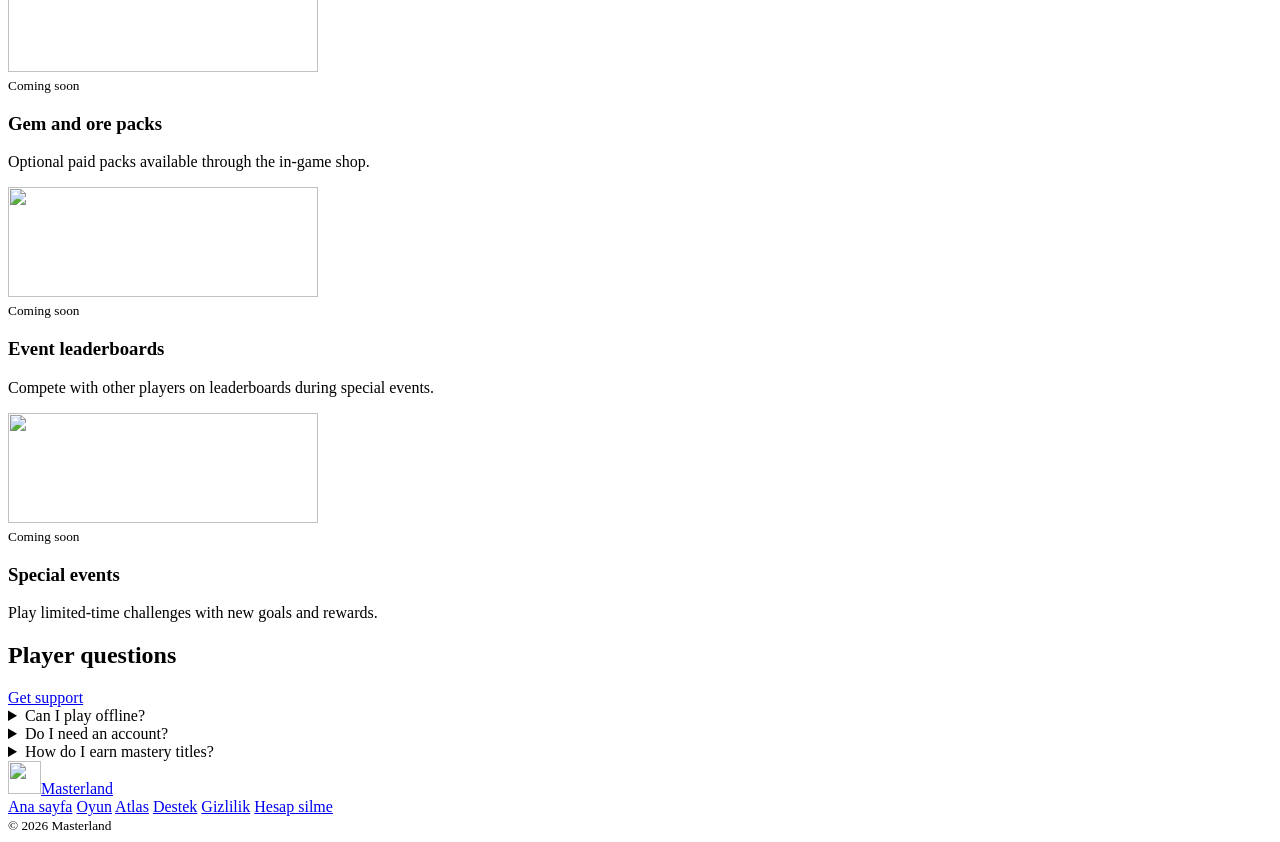
==== commit 8d6bd825: "Launch the player homepage and interactive world atlas" ====
--- a/public/index.html
+++ b/public/index.html
@@ -1,5 +1,5 @@
-<!doctype html><html lang="tr"><head><meta charset="utf-8"><meta name="viewport" content="width=device-width,initial-scale=1"><title data-tr="Masterland · Birleştirme oyunu" data-en="Masterland · Merge Game">Masterland · Merge Game</title><meta name="description" content="Masterland: birleştir, siparişleri tamamla ve şehirleri keşfet. Destek ve gizlilik bilgileri."><link rel="stylesheet" href="/style.css"><link rel="stylesheet" href="/home.css?v=20261119-game"><link rel="icon" type="image/png" sizes="32x32" href="/assets/favicon.png"><link rel="apple-touch-icon" sizes="180x180" href="/assets/apple-touch-icon.png">
-<link rel="stylesheet" href="/navigation.css?v=20261119"></head><body class="game-page"><!-- site:header -->
+<!doctype html><html lang="tr"><head><meta charset="utf-8"><meta name="viewport" content="width=device-width,initial-scale=1"><title data-tr="Masterland · Birleştirme oyunu" data-en="Masterland · Merge Game">Masterland · Merge Game</title><meta name="description" content="Masterland brings merge puzzles, city specialties and production chains to iPhone. Discover the game and explore its world atlas."><link rel="stylesheet" href="/style.css?v=20261119-player"><link rel="stylesheet" href="/home.css?v=20261119-player"><link rel="icon" type="image/png" sizes="32x32" href="/assets/favicon.png"><link rel="apple-touch-icon" sizes="180x180" href="/assets/apple-touch-icon.png">
+<link rel="stylesheet" href="/navigation.css?v=20261119-player"></head><body class="game-page"><!-- site:header -->
 <header class="site-header">
 <div class="site-header-inner">
 <a class="site-brand" href="/"><img src="/assets/icon.png" width="33" height="33" alt="">Masterland</a>
@@ -14,36 +14,56 @@
 </div>
 </div>
 </header>
-<!-- /site:header --><main class="home">
+<!-- /site:header --><main class="home marketing">
 <div data-language="tr" hidden>
-<section class="home-hero">
-<div class="home-intro">
-<p class="home-kicker">iPhone için birleştirme oyunu</p>
-<h1>Masterland</h1>
-<p class="home-lead">Belenyaka’da bir başakla başla. Ürünleri birleştir, siparişleri tamamla ve her şehirde kendi uzmanlığını geliştir.</p>
-<div class="home-actions"><a class="home-primary" href="/game/">Oyunu keşfet</a><a class="home-secondary" href="/atlas/">Şehir Atlası</a></div>
-</div>
-<img class="home-splash" src="/assets/game/launch.webp" width="640" height="1387" alt="">
-</section>
-<section class="home-section home-entry">
-<article><h2>Bir başaktan yeni bir ürüne</h2><p>Tahtayı, siparişleri ve şehir unvanlarını keşfet.</p><a href="/game/">Oyun rehberi</a></article>
-<article><h2>Beş şehrin üretim zincirleri</h2><p>Gerçek oyun ikonlarıyla üreticileri ve ürün basamaklarını incele.</p><a href="/atlas/">Atlas’ı aç</a></article>
-</section>
+ <section class="home-hero marketing-hero">
+  <div class="home-intro">
+   <p class="home-kicker">Masterland · iPhone için birleştirme oyunu</p>
+   <h1>Bir başakla başla.<br>Ustalığa kadar ilerle.</h1>
+   <p class="home-lead">Birleştir, yeni ürünler keşfet ve kendi şehrinin ustası ol. Belenyaka’nın tarlalarından Badınca’nın fırınlarına uzanan bir iPhone oyunu.</p>
+   <div class="home-actions"><a class="home-primary" href="/game/">Oyun ekranlarını gör</a><a class="home-secondary" href="/atlas/">Haritayı aç</a></div>
+  </div>
+  <img class="home-splash" src="/assets/game/launch.webp" width="640" height="1387" alt="">
+ </section>
+ <section class="home-section marketing-play">
+  <div><h2>İlk siparişin nasıl tamamlanır?</h2><ol><li><h3>Üret</h3><p>Buğday Tarlası’na dokun ve ilk başağını al.</p></li><li><h3>Birleştir</h3><p>İki aynı başağı bir araya getirerek demet yap.</p></li><li><h3>Teslim et</h3><p>İlan panosunda hazır olan siparişi teslim et. Altın ve deneyim kazan.</p></li></ol></div>
+  <img src="/assets/game/tr-01-board.webp" width="618" height="1338" alt="Belenyaka’nın birleştirme tahtası ve siparişleri" loading="lazy" decoding="async">
+ </section>
+ <section class="home-section home-cities marketing-cities">
+  <div class="home-section-heading"><h2>Her şehrin bir ustalığı var</h2><a href="/atlas/">Haritayı aç</a></div>
+  <p>Üreticilerin işi şehirden şehre değişir. Ürün zincirlerini ve kazanabileceğin unvanları haritada incele.</p><ul><li><a href="/atlas/#city1"><img src="/assets/game/city1.webp" alt="" width="220" height="104" loading="lazy"><div><h3>Belenyaka</h3><p>Çiftçilik ve fırıncılık</p></div></a></li><li><a href="/atlas/#city2"><img src="/assets/game/city2.webp" alt="" width="220" height="104" loading="lazy"><div><h3>Badınca</h3><p>Pastacılık ve şekerleme</p></div></a></li><li><a href="/atlas/#city3"><img src="/assets/game/city3.webp" alt="" width="220" height="104" loading="lazy"><div><h3>Yalıkoru</h3><p>Balıkçılık ve gemi yapımı</p></div></a></li><li><a href="/atlas/#city4"><img src="/assets/game/city4.webp" alt="" width="220" height="104" loading="lazy"><div><h3>Demirdere</h3><p>Madencilik ve demircilik</p></div></a></li><li><a href="/atlas/#city5"><img src="/assets/game/city5.webp" alt="" width="220" height="104" loading="lazy"><div><h3>İpekyolu</h3><p>Terzilik ve ticaret</p></div></a></li></ul>
+ </section>
+ <section class="home-section marketing-roadmap">
+  <h2>Masterland’a neler geliyor?</h2><div><article><img src="/assets/game/city4.webp" alt="" width="310" height="110" loading="lazy"><div><small>Yakında</small><h3>Elmas ve maden paketleri</h3><p>Oyun içinden isteğe bağlı ücretli paketler.</p></div></article><article><img src="/assets/game/city3.webp" alt="" width="310" height="110" loading="lazy"><div><small>Yakında</small><h3>Etkinlik sıralamaları</h3><p>Özel etkinliklerde diğer oyuncularla sıralamaya gir.</p></div></article><article><img src="/assets/game/city2.webp" alt="" width="310" height="110" loading="lazy"><div><small>Yakında</small><h3>Özel etkinlikler</h3><p>Belirli sürelerde yeni hedefler ve ödüller için oyna.</p></div></article></div>
+ </section>
+ <section class="home-section marketing-faq">
+  <div class="home-section-heading"><h2>Oyuncuların merak ettikleri</h2><a href="/support/">Oyun desteği</a></div><details><summary>İnternetsiz oynayabilir miyim?</summary><p>Temel tahta, birleştirme ve siparişler çevrimdışı çalışır. Bulut kaydı ve ödüllü reklamlar bağlantı gerektirir.</p></details><details><summary>Hesap açmak zorunlu mu?</summary><p>Misafir olarak başlayabilirsin. Desteklenen bir sağlayıcıyla giriş yaparak kaydını bulutla eşitleyebilirsin.</p></details><details><summary>Ustalık unvanları nasıl kazanılır?</summary><p>Uzmanlık alanına ait siparişleri tamamla. Aynı kademeye tüm uzmanlıklarda ulaştığında birleşik şehir unvanını kazanırsın.</p></details>
+ </section>
 </div>
 <div data-language="en">
-<section class="home-hero">
-<div class="home-intro">
-<p class="home-kicker">A merge game for iPhone</p>
-<h1>Masterland</h1>
-<p class="home-lead">Start with a wheat ear in Meadowbrook. Merge items, fill orders and build a specialty in each city.</p>
-<div class="home-actions"><a class="home-primary" href="/game/">Explore the game</a><a class="home-secondary" href="/atlas/">World Atlas</a></div>
-</div>
-<img class="home-splash" src="/assets/game/launch.webp" width="640" height="1387" alt="" fetchpriority="high">
-</section>
-<section class="home-section home-entry">
-<article><h2>From wheat to your next discovery</h2><p>Explore the board, orders and city titles.</p><a href="/game/">Game guide</a></article>
-<article><h2>Production chains across five cities</h2><p>Browse producers and item tiers with their original game art.</p><a href="/atlas/">Open the Atlas</a></article>
-</section>
+ <section class="home-hero marketing-hero">
+  <div class="home-intro">
+   <p class="home-kicker">Masterland · A merge game for iPhone</p>
+   <h1>Start with wheat.<br>Work your way to mastery.</h1>
+   <p class="home-lead">Merge items, discover new recipes and master a trade. An iPhone merge game from Meadowbrook’s wheat fields to Baker’s Market’s ovens.</p>
+   <div class="home-actions"><a class="home-primary" href="/game/">See gameplay</a><a class="home-secondary" href="/atlas/">Open the map</a></div>
+  </div>
+  <img class="home-splash" src="/assets/game/launch.webp" width="640" height="1387" alt="" fetchpriority="high">
+ </section>
+ <section class="home-section marketing-play">
+  <div><h2>Fill your first order</h2><ol><li><h3>Produce</h3><p>Tap the Wheat Field to collect your first wheat ear.</p></li><li><h3>Merge</h3><p>Combine two matching wheat ears to make a sheaf.</p></li><li><h3>Deliver</h3><p>Fill a ready order on the order board. Earn coins and experience.</p></li></ol></div>
+  <img src="/assets/game/en-01-board.webp" width="618" height="1338" alt="Meadowbrook merge board and orders" loading="lazy" decoding="async">
+ </section>
+ <section class="home-section home-cities marketing-cities">
+  <div class="home-section-heading"><h2>A different trade in every city</h2><a href="/atlas/">Open the map</a></div>
+  <p>Each city has its own producers. Explore their item chains and discover the titles you can earn.</p><ul><li><a href="/atlas/#city1"><img src="/assets/game/city1.webp" alt="" width="220" height="104" loading="lazy"><div><h3>Meadowbrook</h3><p>Farming and baking</p></div></a></li><li><a href="/atlas/#city2"><img src="/assets/game/city2.webp" alt="" width="220" height="104" loading="lazy"><div><h3>Baker’s Market</h3><p>Pastry and confectionery</p></div></a></li><li><a href="/atlas/#city3"><img src="/assets/game/city3.webp" alt="" width="220" height="104" loading="lazy"><div><h3>Timberbay</h3><p>Fishing and shipbuilding</p></div></a></li><li><a href="/atlas/#city4"><img src="/assets/game/city4.webp" alt="" width="220" height="104" loading="lazy"><div><h3>Ironvale</h3><p>Mining and smithing</p></div></a></li><li><a href="/atlas/#city5"><img src="/assets/game/city5.webp" alt="" width="220" height="104" loading="lazy"><div><h3>Silkford</h3><p>Tailoring and trading</p></div></a></li></ul>
+ </section>
+ <section class="home-section marketing-roadmap">
+  <h2>Coming to Masterland</h2><div><article><img src="/assets/game/city4.webp" alt="" width="310" height="110" loading="lazy"><div><small>Coming soon</small><h3>Gem and ore packs</h3><p>Optional paid packs available through the in-game shop.</p></div></article><article><img src="/assets/game/city3.webp" alt="" width="310" height="110" loading="lazy"><div><small>Coming soon</small><h3>Event leaderboards</h3><p>Compete with other players on leaderboards during special events.</p></div></article><article><img src="/assets/game/city2.webp" alt="" width="310" height="110" loading="lazy"><div><small>Coming soon</small><h3>Special events</h3><p>Play limited-time challenges with new goals and rewards.</p></div></article></div>
+ </section>
+ <section class="home-section marketing-faq">
+  <div class="home-section-heading"><h2>Player questions</h2><a href="/support/">Get support</a></div><details><summary>Can I play offline?</summary><p>Core board play, merging and orders work offline. Cloud saves and rewarded ads require a connection.</p></details><details><summary>Do I need an account?</summary><p>You can start as a guest. Sign in with a supported provider to sync your progress to the cloud.</p></details><details><summary>How do I earn mastery titles?</summary><p>Complete orders for a specialty. Reach the same rank in all specialties to earn the combined city title.</p></details>
+ </section>
 </div>
 </main><!-- site:footer -->
 <footer class="site-footer">
@@ -54,7 +74,6 @@
 <a href="/atlas/" data-tr="Atlas" data-en="Atlas">Atlas</a>
 <a href="/support/" data-tr="Destek" data-en="Support">Destek</a>
 <a href="/privacy/" data-tr="Gizlilik" data-en="Privacy">Gizlilik</a>
-<a href="/atlas/tree/" data-tr="İçerik ağacı" data-en="Content tree">İçerik ağacı</a>
 <a href="/delete-account/" data-tr="Hesap silme" data-en="Delete account">Hesap silme</a></nav>
 <small>© 2026 Masterland</small>
 </div>
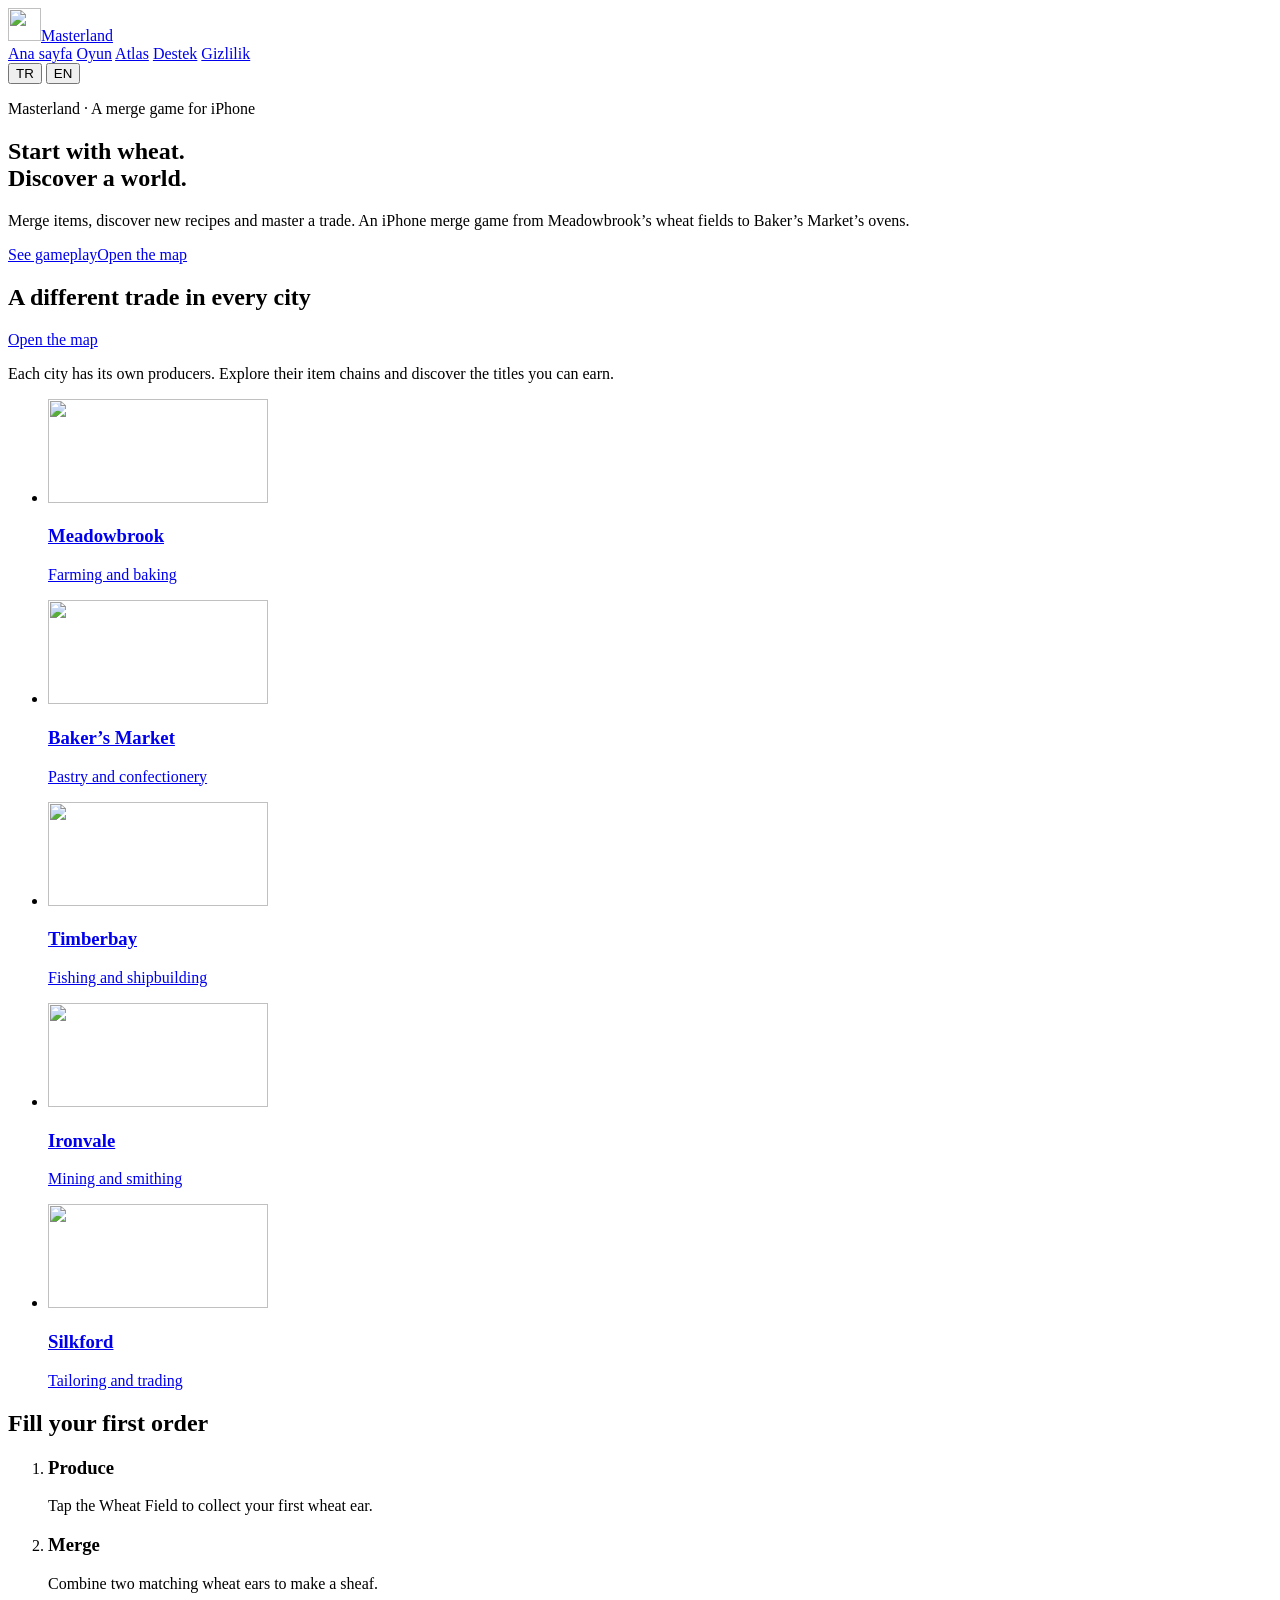
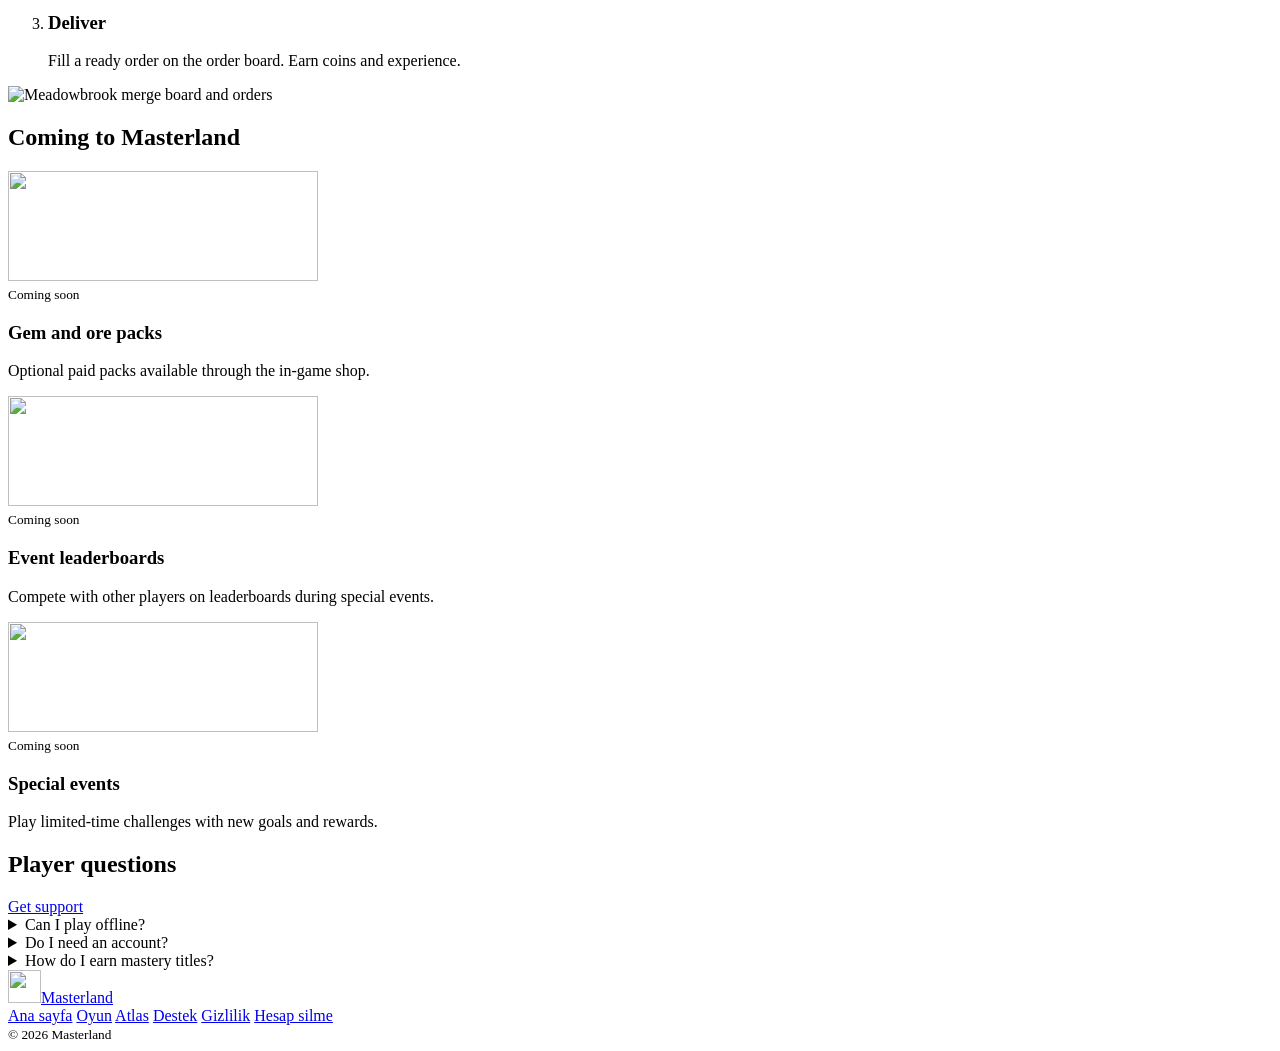
==== commit 3feafd1b: "Publish illustrated homepage and detailed interactive Atlas" ====
--- a/public/index.html
+++ b/public/index.html
@@ -1,5 +1,5 @@
-<!doctype html><html lang="tr"><head><meta charset="utf-8"><meta name="viewport" content="width=device-width,initial-scale=1"><title data-tr="Masterland · Birleştirme oyunu" data-en="Masterland · Merge Game">Masterland · Merge Game</title><meta name="description" content="Masterland brings merge puzzles, city specialties and production chains to iPhone. Discover the game and explore its world atlas."><link rel="stylesheet" href="/style.css?v=20261119-player"><link rel="stylesheet" href="/home.css?v=20261119-player"><link rel="icon" type="image/png" sizes="32x32" href="/assets/favicon.png"><link rel="apple-touch-icon" sizes="180x180" href="/assets/apple-touch-icon.png">
-<link rel="stylesheet" href="/navigation.css?v=20261119-player"></head><body class="game-page"><!-- site:header -->
+<!doctype html><html lang="tr"><head><meta charset="utf-8"><meta name="viewport" content="width=device-width,initial-scale=1"><title data-tr="Masterland · Birleştirme oyunu" data-en="Masterland · Merge Game">Masterland · Merge Game</title><meta name="description" content="Masterland brings merge puzzles, city specialties and production chains to iPhone. Discover the game and explore its world atlas."><link rel="stylesheet" href="/style.css?v=20261119-player"><link rel="stylesheet" href="/home.css?v=illustrated-hd"><link rel="icon" type="image/png" sizes="32x32" href="/assets/favicon.png"><link rel="apple-touch-icon" sizes="180x180" href="/assets/apple-touch-icon.png">
+<link rel="stylesheet" href="/navigation.css?v=illustrated"></head><body class="game-page illustrated-site"><!-- site:header -->
 <header class="site-header">
 <div class="site-header-inner">
 <a class="site-brand" href="/"><img src="/assets/icon.png" width="33" height="33" alt="">Masterland</a>
@@ -19,19 +19,19 @@
  <section class="home-hero marketing-hero">
   <div class="home-intro">
    <p class="home-kicker">Masterland · iPhone için birleştirme oyunu</p>
-   <h1>Bir başakla başla.<br>Ustalığa kadar ilerle.</h1>
+   <h1>Bir başakla başla.<br>Bir dünyayı keşfet.</h1>
    <p class="home-lead">Birleştir, yeni ürünler keşfet ve kendi şehrinin ustası ol. Belenyaka’nın tarlalarından Badınca’nın fırınlarına uzanan bir iPhone oyunu.</p>
    <div class="home-actions"><a class="home-primary" href="/game/">Oyun ekranlarını gör</a><a class="home-secondary" href="/atlas/">Haritayı aç</a></div>
   </div>
-  <img class="home-splash" src="/assets/game/launch.webp" width="640" height="1387" alt="">
+ </section>
+
+ <section class="home-section home-cities marketing-cities">
+  <div class="home-section-heading"><h2>Her şehrin bir ustalığı var</h2><a href="/atlas/">Haritayı aç</a></div>
+  <p>Üreticilerin işi şehirden şehre değişir. Ürün zincirlerini ve kazanabileceğin unvanları haritada incele.</p><ul><li><a href="/atlas/#city1"><img src="/assets/game/city1.webp" alt="" width="220" height="104" loading="lazy"><div><h3>Belenyaka</h3><p>Çiftçilik ve fırıncılık</p></div></a></li><li><a href="/atlas/#city2"><img src="/assets/game/city2.webp" alt="" width="220" height="104" loading="lazy"><div><h3>Badınca</h3><p>Pastacılık ve şekerleme</p></div></a></li><li><a href="/atlas/#city3"><img src="/assets/game/city3.webp" alt="" width="220" height="104" loading="lazy"><div><h3>Yalıkoru</h3><p>Balıkçılık ve gemi yapımı</p></div></a></li><li><a href="/atlas/#city4"><img src="/assets/game/city4.webp" alt="" width="220" height="104" loading="lazy"><div><h3>Demirdere</h3><p>Madencilik ve demircilik</p></div></a></li><li><a href="/atlas/#city5"><img src="/assets/game/city5.webp" alt="" width="220" height="104" loading="lazy"><div><h3>İpekyolu</h3><p>Terzilik ve ticaret</p></div></a></li></ul>
  </section>
  <section class="home-section marketing-play">
   <div><h2>İlk siparişin nasıl tamamlanır?</h2><ol><li><h3>Üret</h3><p>Buğday Tarlası’na dokun ve ilk başağını al.</p></li><li><h3>Birleştir</h3><p>İki aynı başağı bir araya getirerek demet yap.</p></li><li><h3>Teslim et</h3><p>İlan panosunda hazır olan siparişi teslim et. Altın ve deneyim kazan.</p></li></ol></div>
   <img src="/assets/game/tr-01-board.webp" width="618" height="1338" alt="Belenyaka’nın birleştirme tahtası ve siparişleri" loading="lazy" decoding="async">
- </section>
- <section class="home-section home-cities marketing-cities">
-  <div class="home-section-heading"><h2>Her şehrin bir ustalığı var</h2><a href="/atlas/">Haritayı aç</a></div>
-  <p>Üreticilerin işi şehirden şehre değişir. Ürün zincirlerini ve kazanabileceğin unvanları haritada incele.</p><ul><li><a href="/atlas/#city1"><img src="/assets/game/city1.webp" alt="" width="220" height="104" loading="lazy"><div><h3>Belenyaka</h3><p>Çiftçilik ve fırıncılık</p></div></a></li><li><a href="/atlas/#city2"><img src="/assets/game/city2.webp" alt="" width="220" height="104" loading="lazy"><div><h3>Badınca</h3><p>Pastacılık ve şekerleme</p></div></a></li><li><a href="/atlas/#city3"><img src="/assets/game/city3.webp" alt="" width="220" height="104" loading="lazy"><div><h3>Yalıkoru</h3><p>Balıkçılık ve gemi yapımı</p></div></a></li><li><a href="/atlas/#city4"><img src="/assets/game/city4.webp" alt="" width="220" height="104" loading="lazy"><div><h3>Demirdere</h3><p>Madencilik ve demircilik</p></div></a></li><li><a href="/atlas/#city5"><img src="/assets/game/city5.webp" alt="" width="220" height="104" loading="lazy"><div><h3>İpekyolu</h3><p>Terzilik ve ticaret</p></div></a></li></ul>
  </section>
  <section class="home-section marketing-roadmap">
   <h2>Masterland’a neler geliyor?</h2><div><article><img src="/assets/game/city4.webp" alt="" width="310" height="110" loading="lazy"><div><small>Yakında</small><h3>Elmas ve maden paketleri</h3><p>Oyun içinden isteğe bağlı ücretli paketler.</p></div></article><article><img src="/assets/game/city3.webp" alt="" width="310" height="110" loading="lazy"><div><small>Yakında</small><h3>Etkinlik sıralamaları</h3><p>Özel etkinliklerde diğer oyuncularla sıralamaya gir.</p></div></article><article><img src="/assets/game/city2.webp" alt="" width="310" height="110" loading="lazy"><div><small>Yakında</small><h3>Özel etkinlikler</h3><p>Belirli sürelerde yeni hedefler ve ödüller için oyna.</p></div></article></div>
@@ -44,19 +44,19 @@
  <section class="home-hero marketing-hero">
   <div class="home-intro">
    <p class="home-kicker">Masterland · A merge game for iPhone</p>
-   <h1>Start with wheat.<br>Work your way to mastery.</h1>
+   <h1>Start with wheat.<br>Discover a world.</h1>
    <p class="home-lead">Merge items, discover new recipes and master a trade. An iPhone merge game from Meadowbrook’s wheat fields to Baker’s Market’s ovens.</p>
    <div class="home-actions"><a class="home-primary" href="/game/">See gameplay</a><a class="home-secondary" href="/atlas/">Open the map</a></div>
   </div>
-  <img class="home-splash" src="/assets/game/launch.webp" width="640" height="1387" alt="" fetchpriority="high">
+ </section>
+
+ <section class="home-section home-cities marketing-cities">
+  <div class="home-section-heading"><h2>A different trade in every city</h2><a href="/atlas/">Open the map</a></div>
+  <p>Each city has its own producers. Explore their item chains and discover the titles you can earn.</p><ul><li><a href="/atlas/#city1"><img src="/assets/game/city1.webp" alt="" width="220" height="104" loading="lazy"><div><h3>Meadowbrook</h3><p>Farming and baking</p></div></a></li><li><a href="/atlas/#city2"><img src="/assets/game/city2.webp" alt="" width="220" height="104" loading="lazy"><div><h3>Baker’s Market</h3><p>Pastry and confectionery</p></div></a></li><li><a href="/atlas/#city3"><img src="/assets/game/city3.webp" alt="" width="220" height="104" loading="lazy"><div><h3>Timberbay</h3><p>Fishing and shipbuilding</p></div></a></li><li><a href="/atlas/#city4"><img src="/assets/game/city4.webp" alt="" width="220" height="104" loading="lazy"><div><h3>Ironvale</h3><p>Mining and smithing</p></div></a></li><li><a href="/atlas/#city5"><img src="/assets/game/city5.webp" alt="" width="220" height="104" loading="lazy"><div><h3>Silkford</h3><p>Tailoring and trading</p></div></a></li></ul>
  </section>
  <section class="home-section marketing-play">
   <div><h2>Fill your first order</h2><ol><li><h3>Produce</h3><p>Tap the Wheat Field to collect your first wheat ear.</p></li><li><h3>Merge</h3><p>Combine two matching wheat ears to make a sheaf.</p></li><li><h3>Deliver</h3><p>Fill a ready order on the order board. Earn coins and experience.</p></li></ol></div>
   <img src="/assets/game/en-01-board.webp" width="618" height="1338" alt="Meadowbrook merge board and orders" loading="lazy" decoding="async">
- </section>
- <section class="home-section home-cities marketing-cities">
-  <div class="home-section-heading"><h2>A different trade in every city</h2><a href="/atlas/">Open the map</a></div>
-  <p>Each city has its own producers. Explore their item chains and discover the titles you can earn.</p><ul><li><a href="/atlas/#city1"><img src="/assets/game/city1.webp" alt="" width="220" height="104" loading="lazy"><div><h3>Meadowbrook</h3><p>Farming and baking</p></div></a></li><li><a href="/atlas/#city2"><img src="/assets/game/city2.webp" alt="" width="220" height="104" loading="lazy"><div><h3>Baker’s Market</h3><p>Pastry and confectionery</p></div></a></li><li><a href="/atlas/#city3"><img src="/assets/game/city3.webp" alt="" width="220" height="104" loading="lazy"><div><h3>Timberbay</h3><p>Fishing and shipbuilding</p></div></a></li><li><a href="/atlas/#city4"><img src="/assets/game/city4.webp" alt="" width="220" height="104" loading="lazy"><div><h3>Ironvale</h3><p>Mining and smithing</p></div></a></li><li><a href="/atlas/#city5"><img src="/assets/game/city5.webp" alt="" width="220" height="104" loading="lazy"><div><h3>Silkford</h3><p>Tailoring and trading</p></div></a></li></ul>
  </section>
  <section class="home-section marketing-roadmap">
   <h2>Coming to Masterland</h2><div><article><img src="/assets/game/city4.webp" alt="" width="310" height="110" loading="lazy"><div><small>Coming soon</small><h3>Gem and ore packs</h3><p>Optional paid packs available through the in-game shop.</p></div></article><article><img src="/assets/game/city3.webp" alt="" width="310" height="110" loading="lazy"><div><small>Coming soon</small><h3>Event leaderboards</h3><p>Compete with other players on leaderboards during special events.</p></div></article><article><img src="/assets/game/city2.webp" alt="" width="310" height="110" loading="lazy"><div><small>Coming soon</small><h3>Special events</h3><p>Play limited-time challenges with new goals and rewards.</p></div></article></div>
